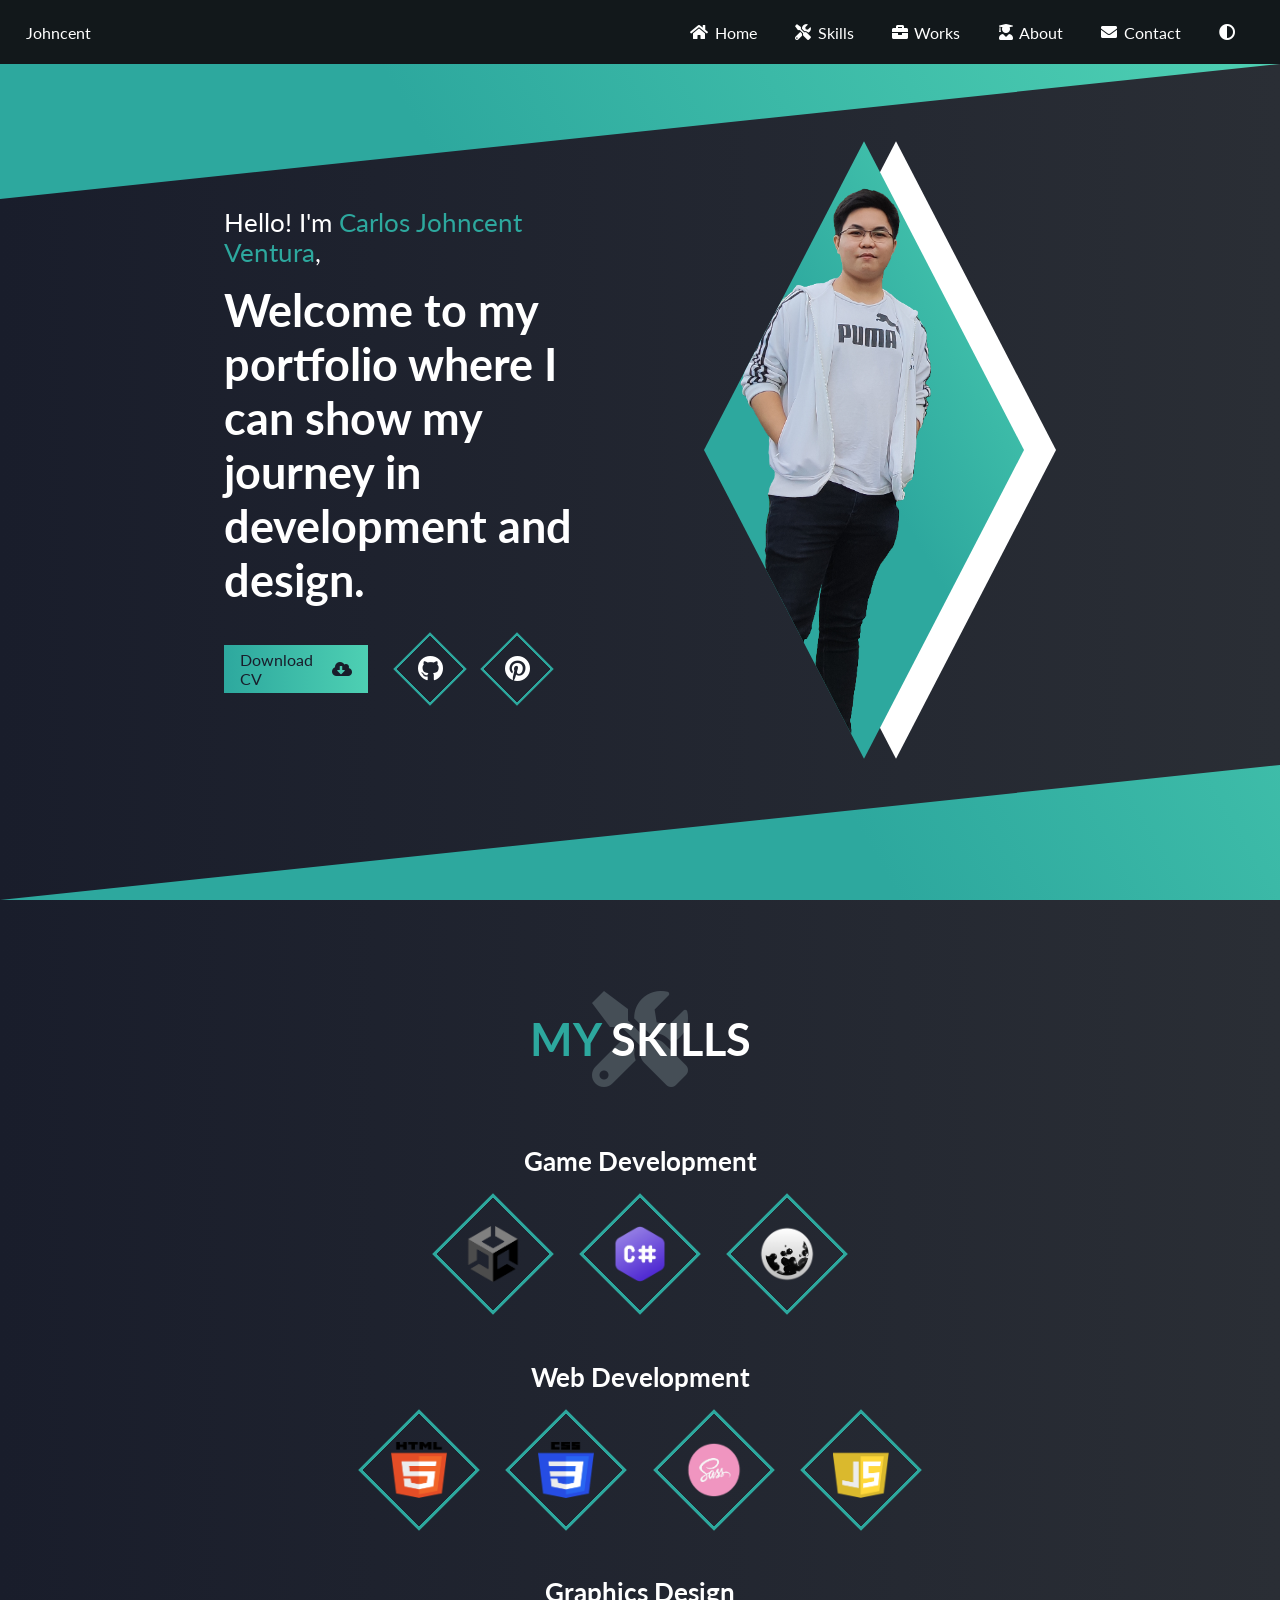
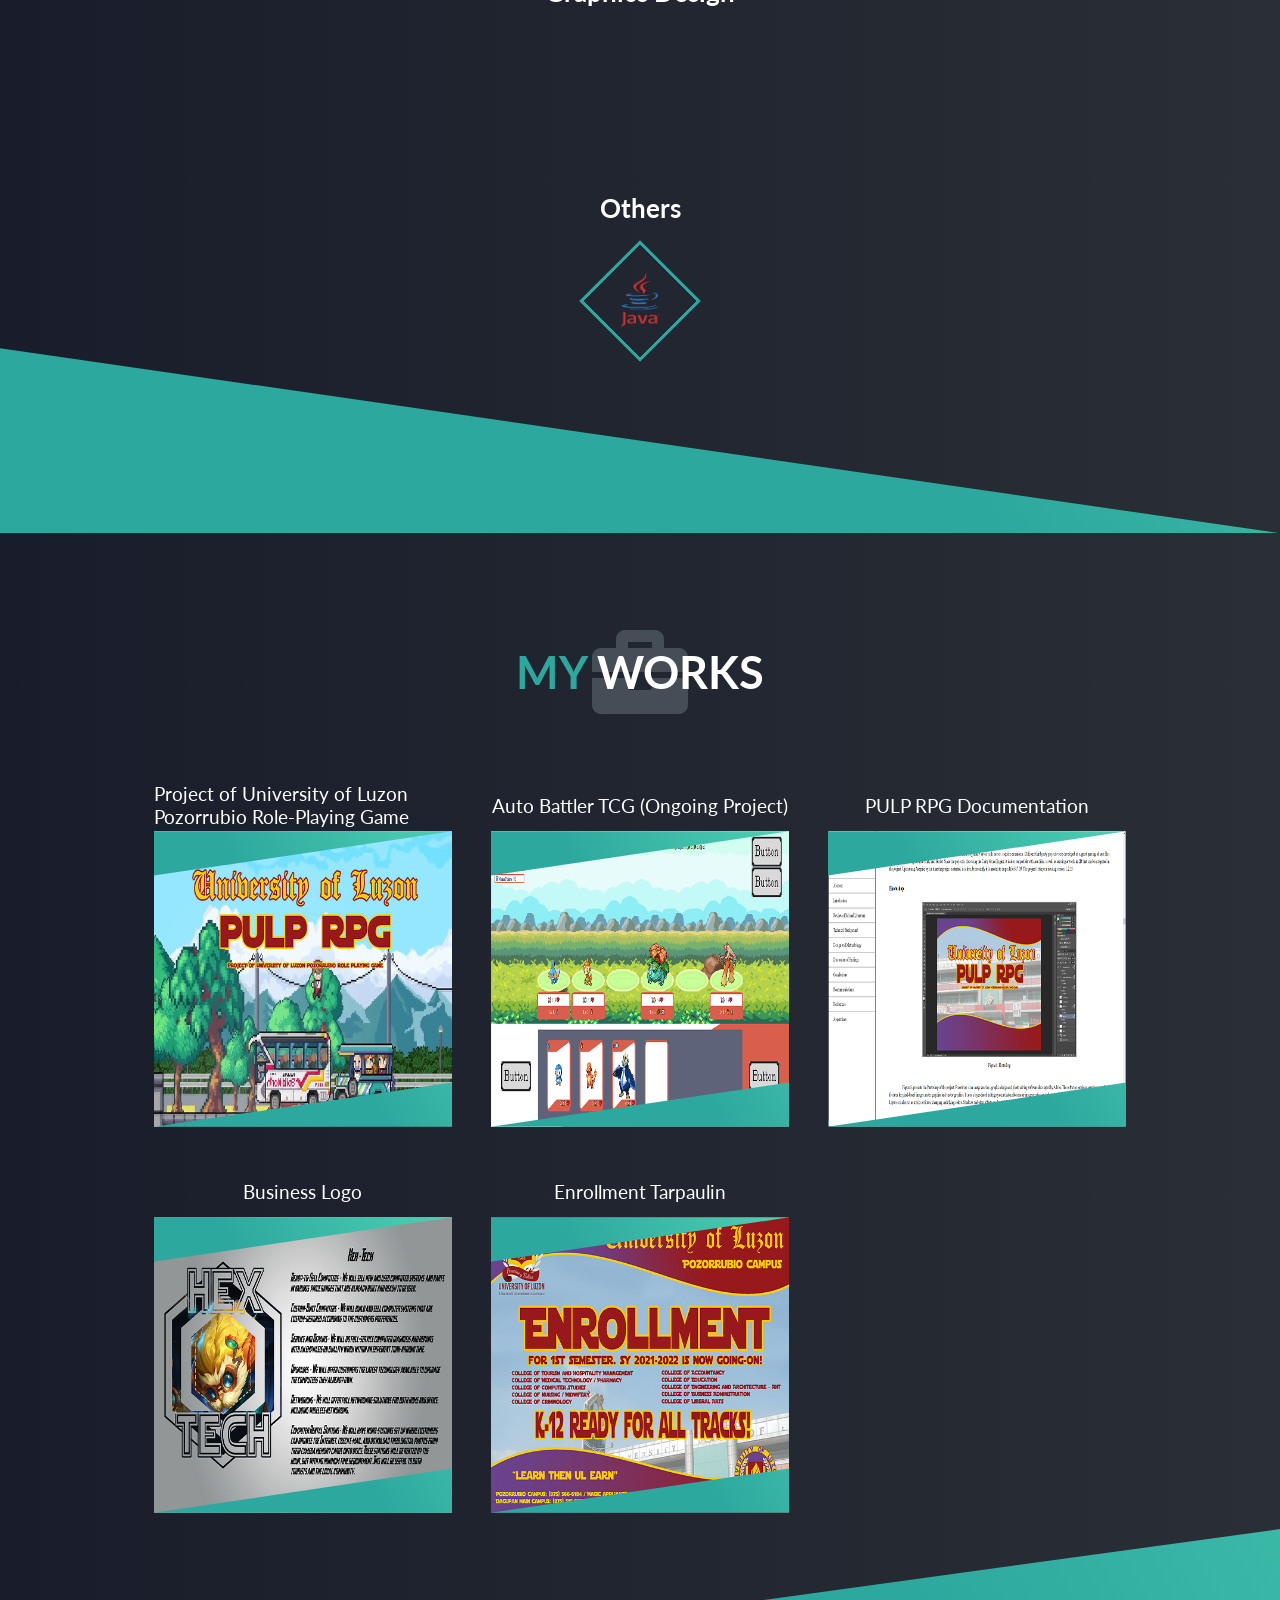
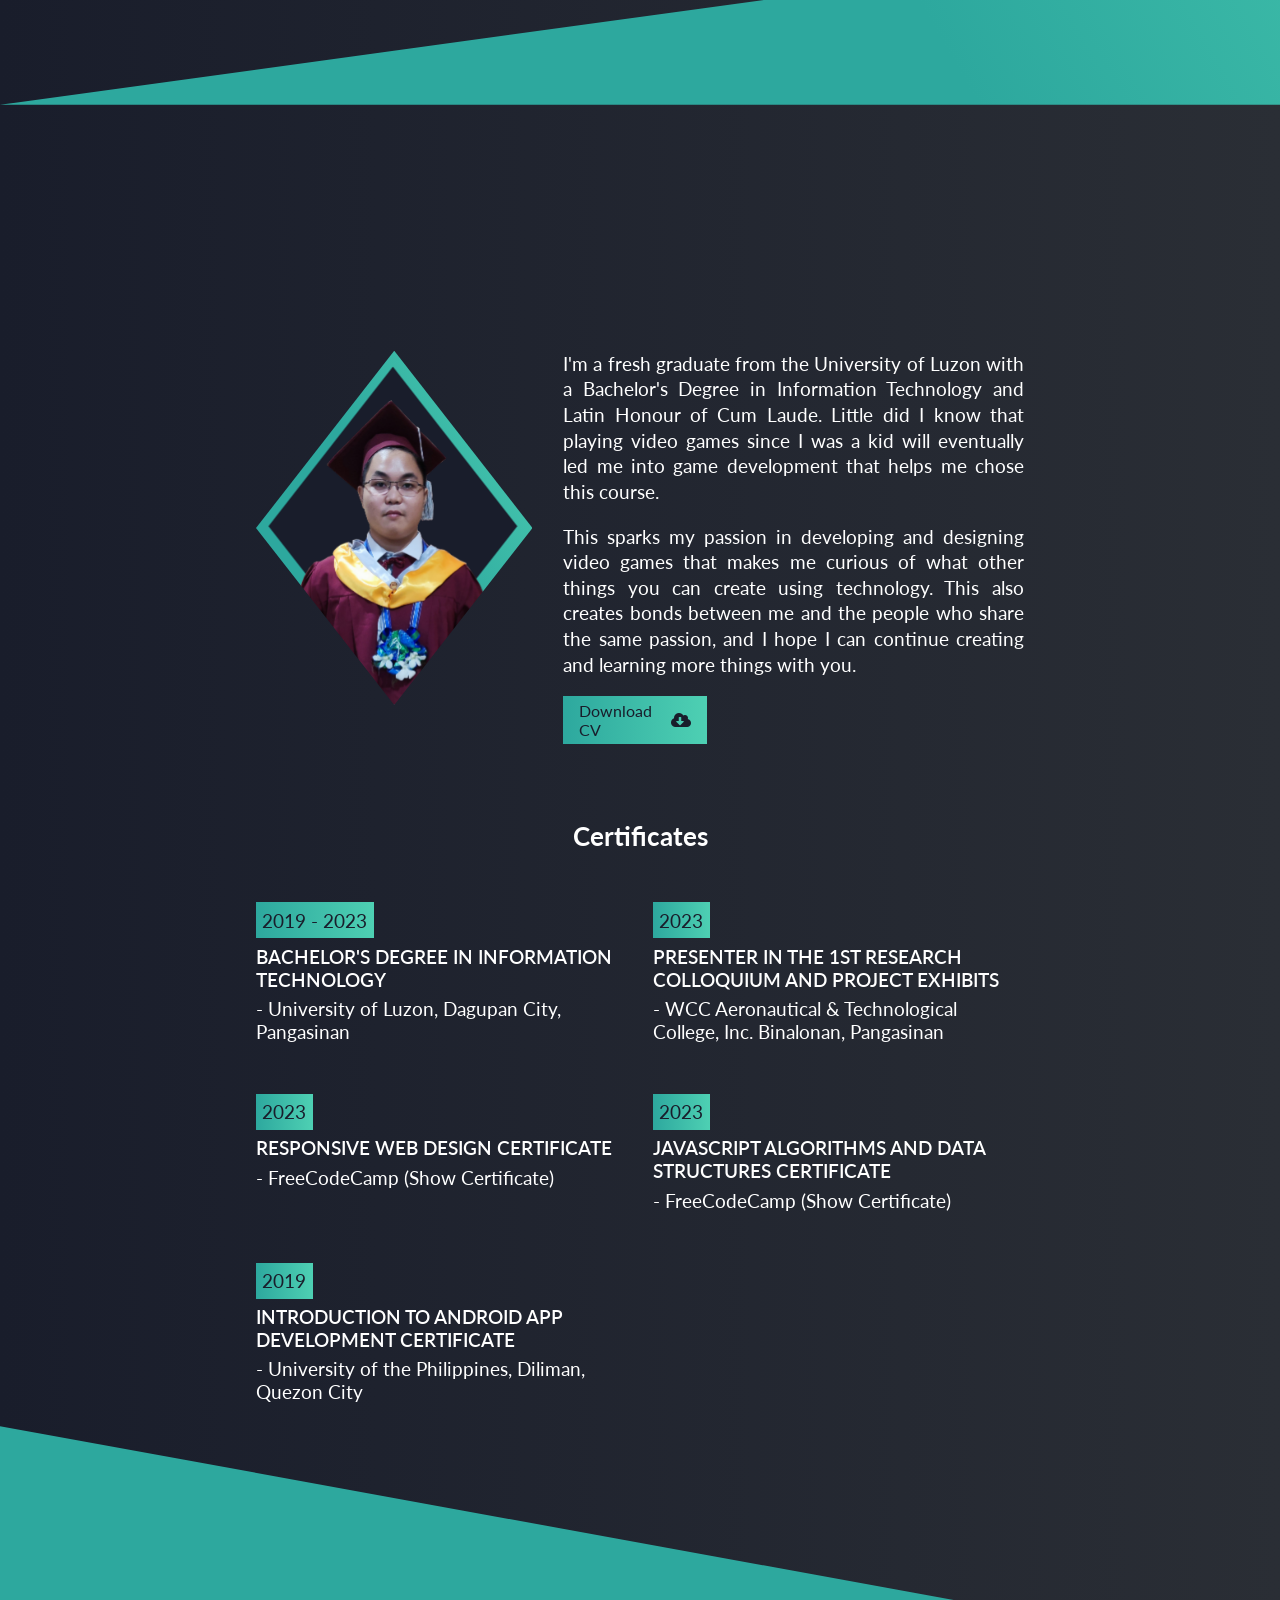
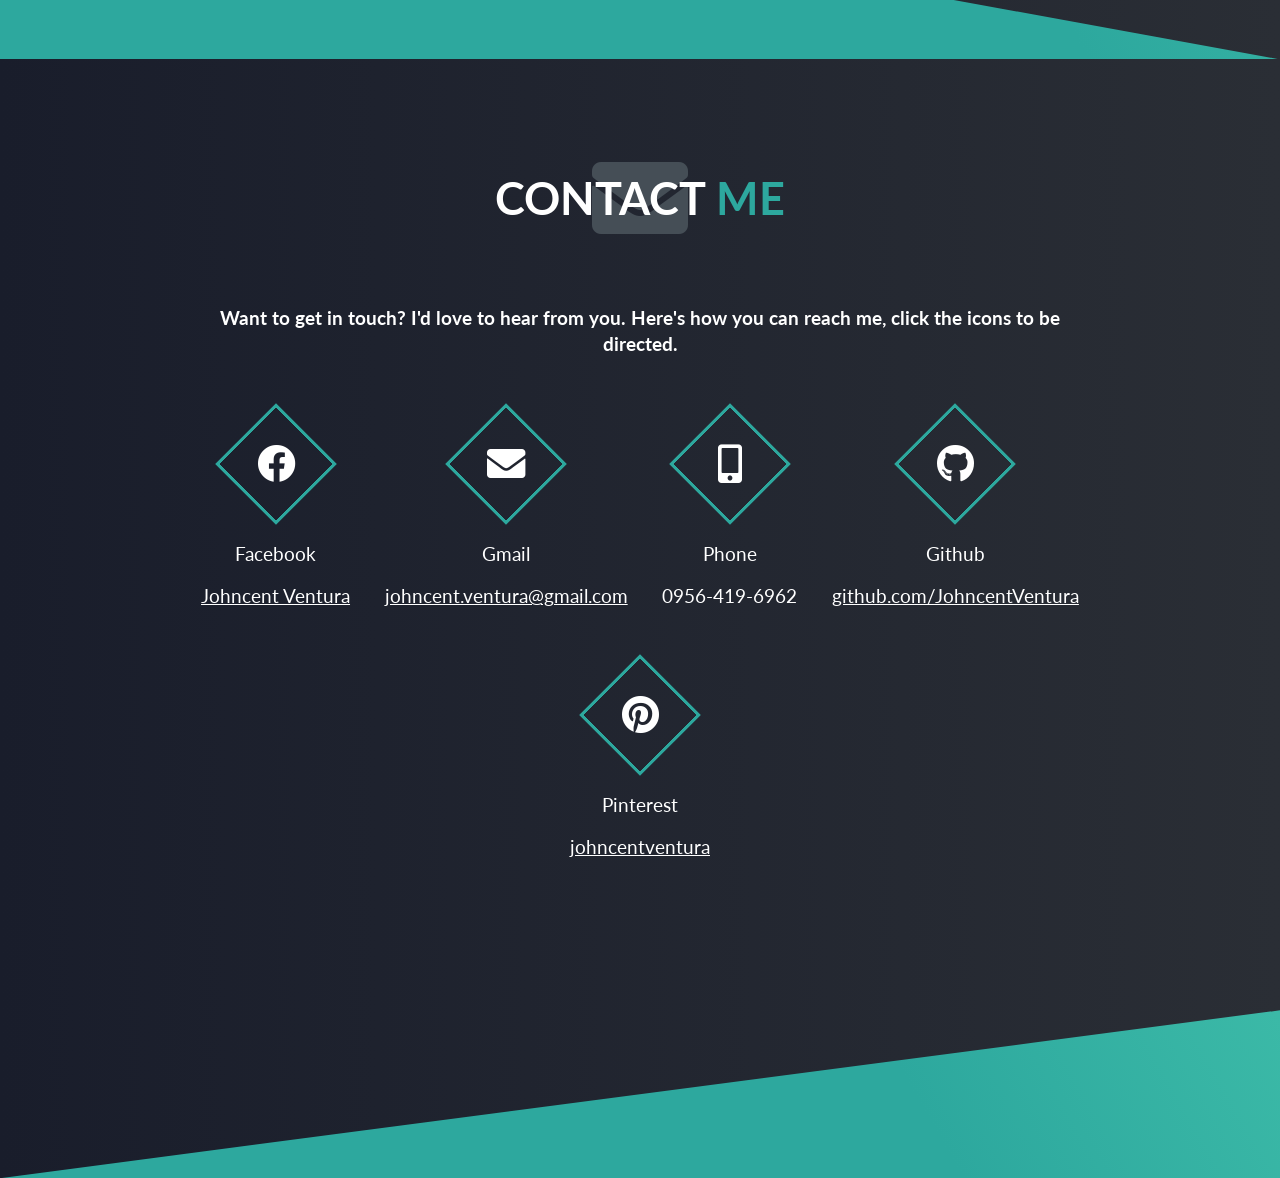
==== index.html @ 80f1daec "Add files via upload" ====
<!DOCTYPE html>
<html lang="en">

<head>
    <meta charset="UTF-8">
    <meta name="viewport" content="width=device-width, initial-scale=1.0">
    <title>Carlos Johncent Ventura Portfolio Website</title>
    <link rel="stylesheet" href="styles.css">
    <link rel="preconnect" href="https://fonts.googleapis.com">
    <link rel="preconnect" href="https://fonts.gstatic.com" crossorigin>
    <link href="https://fonts.googleapis.com/css2?family=Lato&family=Roboto&display=swap" rel="stylesheet">
    <link rel="stylesheet" href="https://cdnjs.cloudflare.com/ajax/libs/font-awesome/5.15.4/css/all.min.css"
        integrity="sha512-1ycn6IcaQQ40/MKBW2W4Rhis/DbILU74C1vSrLJxCq57o941Ym01SwNsOMqvEBFlcgUa6xLiPY/NS5R+E6ztJQ=="
        crossorigin="anonymous" referrerpolicy="no-referrer" />
</head>

<body>
    <nav>
        <div class="home-logo">
            <a href="#id-home">
                <div>Johncent</div>
            </a>
        </div>
        <ul>
            <li>
                <a href="#id-home">
                    <i class="fas fa-home"></i>
                    <div>Home</div>
                </a>
            </li>
            <li>
                <a href="#id-skills">
                    <i class="fas fa-tools"></i>
                    <div>Skills</div>
                </a>
            </li>
            <li>
                <a href="#id-works">
                    <i class="fas fa-briefcase"></i>
                    <div>Works</div>
                </a>
            </li>
            <li>
                <a href="#id-about">
                    <i class="fas fa-user-graduate"></i>
                    <div>About</div>
                </a>
            </li>
            <li>
                <a href="#id-contact">
                    <i class="fas fa-envelope"></i>
                    <div>Contact</div>
                </a>
            </li>
            <li>
                <a class="theme-button">
                    <i class="fas fa-adjust"></i>
                </a>
            </li>
        </ul>
    </nav>
    <main>
        <section id="id-home">
            <div class="grid-item-1">
                <p>Hello! I'm <span>Carlos Johncent Ventura</span>,</p>
                <h1>Welcome to my portfolio where I can show my journey in development and design.</h1>
                <div class="links-container">
                    <div class="link-cv">
                        <a href="/Documents/Carlos Johncent Ventura CV.docx" download="Carlos Johncent Ventura CV">
                            <div>Download CV</div>
                            <i class="fas fa-cloud-download-alt"></i>
                        </a>
                    </div>
                    <a href="https://github.com/JohncentVentura" target="_blank" class="link">
                        <i class="fab fa-github"></i>
                    </a>
                    <a href="https://www.pinterest.ph/johncentventura/_created/" target="_blank" class="link">
                        <i class="fab fa-pinterest"></i>
                    </a>
                </div>
            </div>
            <div class="grid-item-2">
                <div class="home-image home-image-1">
                    <img src="/Documents/hero.png" alt="">
                </div>
                <div class="home-image home-image-2"></div>
            </div>
            <div class="clip-path clip-path-1"></div>
            <div class="clip-path clip-path-2"></div>
        </section>
        <section id="id-skills">
            <div class="section-title reveal">
                <h1><span>My</span> Skills<i class="fas fa-tools"></i></h1>
            </div>

            <h2 class="reveal">Game Development</h2>
            <div class="skill-container reveal">
                <a href="https://unity.com/" target="_blank">
                    <img src="/Skill Images/Unity.png" alt="">
                    <div>Unity</div>
                </a>
                <a href="https://learn.microsoft.com/en-us/dotnet/csharp/" target="_blank">
                    <img src="/Skill Images/Csharp.png" alt="">
                    <div>C#</div>
                </a>
                <a href="https://www.inklestudios.com/ink/" target="_blank">
                    <img src="/Skill Images/Inky.png" alt="">
                    <div>Ink</div>
                </a>
            </div>

            <h2 class="reveal">Web Development</h2>
            <div class="skill-container reveal">
                <a href="https://www.w3schools.com/html/" target="_blank">
                    <img src="/Skill Images/HTML.png" alt="">
                    <div>HTML</div>
                </a>
                <a href="https://www.w3schools.com/css/" target="_blank">
                    <img src="/Skill Images/CSS.png" alt="">
                    <div>CSS</div>
                </a>
                <a href="https://sass-lang.com/" target="_blank">
                    <img src="/Skill Images/Sass.png" alt="">
                    <div>Sass</div>
                </a>
                <a href="https://www.w3schools.com/js/" target="_blank">
                    <img src="/Skill Images/Javascript.png" alt="">
                    <div>JavaScript</div>
                </a>
            </div>

            <h2 class="reveal">Graphics Design</h2>
            <div class="skill-container reveal">
                <a href="https://www.adobe.com/ph_en/products/photoshop.html" target="_blank">
                    <img src="/Skill Images/Adobe Photoshop.png" alt="">
                    <div>Adobe Photoshop</div>
                </a>
                <a href="https://www.aseprite.org/" target="_blank">
                    <img src="/Skill Images/Aseprite.png" alt="">
                    <div>Aseprite</div>
                </a>
            </div>

            <h2 class="reveal">Others</h2>
            <div class="skill-container last-skill-container reveal">
                <a href="https://www.java.com/en/" target="_blank">
                    <img src="/Skill Images/Java.png" alt="">
                    <div>Java</div>
                </a>
            </div>

            <div class="clip-path clip-path-1"></div>
        </section>
        <section id="id-works">
            <div class="section-title reveal">
                <h1><span>My</span> Works<i class="fas fa-briefcase"></i></h1>
            </div>
            <div class="grid-container">

                <div class="grid-item reveal">
                    <div class="grid-title">Project of University of Luzon Pozorrubio Role-Playing Game</div>
                    <img src="/Work Images/PULP RPG.jpg" alt="">
                    <div class="grid-description">
                        <div>Created using Unity, C#, & Inky</div>
                        <div class="links-container">
                            <a href="https://github.com/JohncentVentura/Project-of-University-of-Luzon-Pozorrubio-Role-Playing-Game"
                                target="_blank" class="link">
                                <i class="fab fa-github"></i>
                            </a>
                            <a href="https://drive.google.com/file/d/1UoWxtuWfohXF-6YLGBBe0MQ9s2_f3GDN/view?usp=sharing"
                                target="_blank" class="link">
                                <i class="fab fa-google-drive"></i>
                            </a>
                        </div>
                    </div>
                    <div class="grid-clip-paths">
                        <div class="clip-path clip-path-1"></div>
                        <div class="clip-path clip-path-2"></div>
                        <div class="clip-path clip-path-3"></div>
                    </div>
                </div>

                <div class="grid-item reveal">
                    <div class="grid-title">Auto Battler TCG (Ongoing Project)</div>
                    <img src="/Work Images/Auto Battler TCG.png" alt="">
                    <div class="grid-description">
                        <div>Created using HTML, CSS, & JavaScript</div>
                        <div class="links-container">
                            <a href="https://github.com/JohncentVentura/JavaScript-Auto-Battler-TCG" target="_blank"
                                class="link">
                                <i class="fab fa-github"></i>
                            </a>
                        </div>
                    </div>
                    <div class="grid-clip-paths">
                        <div class="clip-path clip-path-1"></div>
                        <div class="clip-path clip-path-2"></div>
                        <div class="clip-path clip-path-3"></div>
                    </div>
                </div>

                <div class="grid-item reveal">
                    <div class="grid-title">PULP RPG Documentation</div>
                    <img src="/Work Images/PULP RPG Documentation.png" alt="">
                    <div class="grid-description">
                        <div>Created using HTML, CSS, & JavaScript</div>
                        <div class="links-container">
                            <a href="https://github.com/JohncentVentura/PULP-RPG-Documentation" target="_blank"
                                class="link">
                                <i class="fab fa-github"></i>
                            </a>
                        </div>
                    </div>
                    <div class="grid-clip-paths">
                        <div class="clip-path clip-path-1"></div>
                        <div class="clip-path clip-path-2"></div>
                        <div class="clip-path clip-path-3"></div>
                    </div>
                </div>

                <div class="grid-item reveal">
                    <div class="grid-title">Business Logo</div>
                    <img src="/Work Images/Business Plan Logo.jpg" alt="">
                    <div class="grid-description">
                        <div>Created using Adobe Photoshop</div>
                        <div class="links-container">
                            <a href="https://www.pinterest.ph/pin/907193918673767601/" target="_blank" class="link">
                                <i class="fab fa-pinterest"></i>
                            </a>
                        </div>
                    </div>
                    <div class="grid-clip-paths">
                        <div class="clip-path clip-path-1"></div>
                        <div class="clip-path clip-path-2"></div>
                        <div class="clip-path clip-path-3"></div>
                    </div>
                </div>

                <div class="grid-item reveal">
                    <div class="grid-title">Enrollment Tarpaulin</div>
                    <img src="/Work Images/UL Tarpaulin.jpg" alt="">
                    <div class="grid-description">
                        <div>Created using Adobe Photoshop</div>
                        <div class="links-container">
                            <a href="https://www.pinterest.ph/pin/907193918673767629/" target="_blank" class="link">
                                <i class="fab fa-pinterest"></i>
                            </a>
                        </div>
                    </div>
                    <div class="grid-clip-paths">
                        <div class="clip-path clip-path-1"></div>
                        <div class="clip-path clip-path-2"></div>
                        <div class="clip-path clip-path-3"></div>
                    </div>
                </div>

                

            </div>
            <div class="clip-path clip-path-4"></div>
        </section>
        <section id="id-about">
            <div class="section-title reveal">
                <h1>About <span>Me</span><i class="fas fa-user-graduate"></i></h1>
            </div>
            <div class="personal-container reveal">
                <div class="personal-image">
                    <img src="/Documents/profile.png" alt="">
                    <div class="personal-image-bg"></div>
                </div>
                <div class="personal-info">
                    <div class="personal-paragraph">
                        <p>
                            I'm a fresh graduate from the University of Luzon with a Bachelor's Degree in Information
                            Technology and Latin Honour of Cum Laude. Little did I know that playing video games
                            since I was a kid will eventually led me into game development that helps me chose this
                            course.
                        </p>
                        <p>
                            This sparks my passion in developing and designing video games that makes me curious of what
                            other
                            things you can create using technology. This also creates bonds between me and
                            the people who share the same passion, and I hope I can continue creating and learning more
                            things with you.
                        </p>
                    </div>
                    <div class="link-cv">
                        <a href="/Carlos Johncent Ventura CV.docx" download="Carlos Johncent Ventura CV">
                            <div>Download CV</div>
                            <i class="fas fa-cloud-download-alt"></i>
                        </a>
                    </div>
                </div>

            </div>
            <h2 class="reveal">Certificates</h2>
            <div class="timeline-container reveal">
                <ul>
                    <li class="timeline-when">2019 - 2023</li>
                    <li class="timeline-what">Bachelor's Degree in Information Technology</li>
                    <li class="timeline-where">- University of Luzon, Dagupan City, Pangasinan</li>
                </ul>
                <ul>
                    <li class="timeline-when">2023</li>
                    <li class="timeline-what">Presenter in the 1st Research Colloquium and Project Exhibits</li>
                    <li class="timeline-where">- WCC Aeronautical & Technological College, Inc. Binalonan, Pangasinan
                    </li>
                </ul>
                <ul>
                    <li class="timeline-when">2023</li>
                    <li class="timeline-what">Responsive Web Design Certificate</li>
                    <li class="timeline-where">- FreeCodeCamp
                        <a href="https://www.freecodecamp.org/certification/Johncent-Developer/responsive-web-design"
                            target="_blank">
                            (Show Certificate)
                        </a>
                    </li>
                </ul>
                <ul>
                    <li class="timeline-when">2023</li>
                    <li class="timeline-what">JavaScript Algorithms and Data Structures Certificate</li>
                    <li class="timeline-where">- FreeCodeCamp
                        <a href="https://www.freecodecamp.org/certification/Johncent-Developer/javascript-algorithms-and-data-structures"
                            target="_blank">
                            (Show Certificate)
                        </a>
                    </li>
                </ul>
                <ul>
                    <li class="timeline-when">2019</li>
                    <li class="timeline-what">Introduction to Android App Development Certificate</li>
                    <li class="timeline-where">- University of the Philippines, Diliman, Quezon City</li>
                </ul>
            </div>
            <div class="clip-path clip-path-1"></div>
        </section>
        <section id="id-contact">
            <div class="section-title reveal">
                <h1>Contact <span>Me</span><i class="fas fa-envelope"></i></h1>
            </div>
            <h2 class="reveal">Want to get in touch? I'd love to hear from you. Here's how you can reach me, click the
                icons to be
                directed.</h2>
            <ul>
                <li class="reveal">
                    <a href="https://www.facebook.com/johncent.ventura.7" target="_blank" class="link">
                        <i class="fab fa-facebook"></i>
                    </a>
                    <div class="contact-title">Facebook</div>
                    <a href="https://www.facebook.com/johncent.ventura.7" target="_blank" class="contact-link">
                        Johncent Ventura
                    </a>
                </li>
                <li class="reveal">
                    <a href="mailto:johncent.ventura@gmail.com" target="_blank" class="link">
                        <i class="fas fa-envelope"></i>
                    </a>
                    <div class="contact-title">Gmail</div>
                    <a href="mailto:johncent.ventura@gmail.com" target="_blank" class="contact-link">
                        johncent.ventura@gmail.com
                    </a>
                </li>
                <li class="reveal">
                    <a href="tel:0956-419-6962" target="_blank" class="link">
                        <i class="fas fa-mobile-alt"></i>
                    </a>
                    <div class="contact-title">Phone</div>
                    <span>0956-419-6962</span>
                </li>
                <li class="reveal">
                    <a href="https://github.com/JohncentVentura" target="_blank" class="link">
                        <i class="fab fa-github"></i>
                    </a>
                    <div class="contact-title">Github</div>
                    <a href="https://github.com/JohncentVentura" target="_blank" class="contact-link">
                        github.com/JohncentVentura
                    </a>
                </li>
                <li class="reveal">
                    <a href="https://www.pinterest.ph/johncentventura/_created/" target="_blank" class="link">
                        <i class="fab fa-pinterest"></i>
                    </a>
                    <div class="contact-title">Pinterest</div>
                    <a href="https://www.pinterest.ph/johncentventura/_created/" target="_blank" class="contact-link">
                        johncentventura
                    </a>
                </li>
            </ul>
            <div class="clip-path clip-path-1"></div>
        </section>
    </main>

    <script src="script.js"></script>
</body>

</html>
---- styles.css ----
:root {
  --title-rem: 2.8rem;
  --title-icon-rem: 6rem;
  --small-rhombus-rem: 3rem;
  --large-rhombus-rem: 5rem;
  --nav-rem: 1rem;
  --xsmall-rem: 0.4rem;
  --small-rem: 1rem;
  --medium-rem: 1.2rem;
  --large-rem: 1.6rem;
  --xlarge-rem: 2.4rem;
  --xxlarge-rem: 4.2rem;
  --nav-height: 4rem;
  --nav-background-color: #12181b;
  --nav-foreground-color: #FFFFFF;
  --nav-grey-color: #454e56;
  --primary-color: #2da89e;
  --primary-color-2: #4ed0b3;
  --foreground-color: #FFFFFF;
  --background-color: #191d2b;
  --background-color-2: #2a2e35;
  --grey-color: #454e56;
  --default-transition: all .4s ease-in-out;
}

.light-theme {
  --primary-color: #2b93c2;
  --primary-color-2: #35bfe5;
  --foreground-color: #191d2b;
  --background-color: #dbe1e8;
  --background-color-2: #d9d9d9;
  --grey-color: #b2becd;
}

* {
  margin: 0;
  padding: 0;
  box-sizing: border-box;
  scroll-behavior: smooth;
  list-style: none;
}

body {
  position: relative;
  font-family: "Lato", sans-serif;
  font-size: var(--small-rem);
  background-color: var(--background-color);
  color: var(--foreground-color);
  transition: var(--default-transition);
  overflow-x: hidden;
}

nav {
  position: fixed;
  z-index: 10;
  padding: 0 var(--large-rem);
  width: 100%;
  height: var(--nav-height);
  display: flex;
  justify-content: space-between;
  align-items: center;
  background: var(--nav-background-color);
  color: var(--nav-foreground-color);
}
nav .home-logo {
  height: 100%;
}
nav .home-logo a {
  height: inherit;
  font-size: var(--nav-rem);
  display: flex;
  justify-content: center;
  align-items: center;
  color: var(--nav-foreground-color);
  text-decoration: none;
  transition: var(--default-transition);
}
nav .home-logo a:hover {
  color: var(--primary-color);
  transition: var(--default-transition);
}
nav ul {
  height: inherit;
  display: flex;
  justify-content: space-evenly;
  align-items: center;
}
nav ul li {
  height: inherit;
}
nav ul li a {
  padding: var(--medium-rem);
  height: inherit;
  font-size: var(--nav-rem);
  display: flex;
  justify-content: space-between;
  align-items: center;
  color: var(--nav-foreground-color);
  text-decoration: none;
  transition: var(--default-transition);
}
nav ul li a div:last-child {
  margin: 0 0 0 var(--xsmall-rem);
}
nav ul li a:hover {
  background-color: var(--primary-color);
  color: var(--nav-background-color);
  cursor: pointer;
}

.active-nav-section {
  background-color: var(--nav-grey-color);
  color: var(--primary-color);
}

main section {
  z-index: 1;
  background: linear-gradient(90deg, var(--background-color) 0%, var(--background-color-2) 100%);
}

#id-home {
  position: relative;
  padding: var(--nav-height) 0 0 0;
  width: 100%;
  display: grid;
  grid-template-columns: repeat(2, 1fr);
  grid-template-rows: 1fr;
}
#id-home .grid-item-1 {
  padding: 0 5% var(--nav-height) 35%;
  display: flex;
  flex-flow: column wrap;
  justify-content: center;
  align-items: flex-start;
}
#id-home .grid-item-1 p {
  font-size: var(--large-rem);
}
#id-home .grid-item-1 h1 {
  margin: var(--small-rem) 0 var(--xlarge-rem) 0;
  font-size: var(--title-rem);
}
#id-home .grid-item-1 span {
  color: var(--primary-color);
}
#id-home .grid-item-1 .links-container {
  width: 100%;
  display: flex;
  flex-flow: row nowrap;
  justify-content: flex-start;
  align-items: center;
}
#id-home .grid-item-1 .links-container .link {
  margin: 0 0 0 var(--xlarge-rem);
}
#id-home .grid-item-2 {
  padding: 0 0 var(--nav-height) 0;
  display: flex;
  flex-flow: row nowrap;
  justify-content: flex-start;
  align-items: center;
  transition: var(--default-transition);
}
#id-home .grid-item-2 .home-image {
  width: 100%;
  height: 80%;
  -webkit-clip-path: polygon(50% 0%, 100% 50%, 50% 100%, 0% 50%);
          clip-path: polygon(50% 0%, 100% 50%, 50% 100%, 0% 50%);
}
#id-home .grid-item-2 .home-image-1 {
  z-index: 2;
  transform: translateX(20%);
  background: linear-gradient(60deg, var(--primary-color) 50%, var(--primary-color-2) 100%);
  transition: var(--default-transition);
}
#id-home .grid-item-2 .home-image-1 img {
  width: 100%;
  height: 100%;
  -o-object-fit: cover;
     object-fit: cover;
}
#id-home .grid-item-2 .home-image-2 {
  z-index: 1;
  transform: translateX(-70%);
  background-color: var(--foreground-color);
  transition: var(--default-transition);
}
#id-home .clip-path-1 {
  margin: var(--nav-height) 0 0 0;
  -webkit-clip-path: polygon(100% 0, 0 0, 0 15%);
          clip-path: polygon(100% 0, 0 0, 0 15%);
}
#id-home .clip-path-2 {
  -webkit-clip-path: polygon(100% 85%, 0% 100%, 100% 100%);
          clip-path: polygon(100% 85%, 0% 100%, 100% 100%);
}

#id-skills {
  position: relative;
  padding: var(--nav-height) 20% 15%;
  width: 100%;
}
#id-skills h2 {
  margin: var(--xxlarge-rem) 0 0 0;
  font-size: var(--large-rem);
  text-align: center;
}
#id-skills .skill-container {
  padding: var(--xlarge-rem) 0 0 0;
  display: flex;
  flex-flow: row wrap;
  justify-content: center;
  align-items: center;
  -moz-column-gap: var(--xxlarge-rem);
       column-gap: var(--xxlarge-rem);
  row-gap: var(--xxlarge-rem);
}
#id-skills .skill-container a {
  position: relative;
  transform: rotate(45deg);
  box-shadow: 0px 0px 0px 3px var(--primary-color);
  width: var(--large-rhombus-rem);
  height: var(--large-rhombus-rem);
  display: flex;
  flex-direction: column;
  justify-content: center;
  align-items: center;
  transition: var(--default-transition);
}
#id-skills .skill-container a img,
#id-skills .skill-container a div {
  position: absolute;
  transform: rotate(-45deg);
  width: 70%;
  height: 70%;
}
#id-skills .skill-container a img {
  -o-object-fit: cover;
     object-fit: cover;
  visibility: visible;
}
#id-skills .skill-container a div {
  font-size: var(--small-rem);
  display: flex;
  flex-direction: column;
  justify-content: center;
  align-items: center;
  color: var(--foreground-color);
  visibility: hidden;
}
#id-skills .skill-container a:hover {
  transform: rotate(225deg);
  background-color: var(--primary-color);
  transition: var(--default-transition);
}
#id-skills .skill-container a:hover img {
  visibility: hidden;
}
#id-skills .skill-container a:hover div {
  transform: rotate(-225deg);
  visibility: visible;
}
#id-skills .clip-path-1 {
  -webkit-clip-path: polygon(0 85%, 0% 100%, 100% 100%);
          clip-path: polygon(0 85%, 0% 100%, 100% 100%);
}

#id-works {
  position: relative;
  padding: var(--nav-height) 12% 15%;
  width: 100%;
}
#id-works .grid-container {
  display: grid;
  grid-template-columns: repeat(3, 1fr);
  grid-template-rows: repeat(2, 1fr);
  gap: var(--xlarge-rem);
}
#id-works .grid-container .grid-item {
  position: relative;
}
#id-works .grid-container .grid-item .grid-title {
  width: 100%;
  height: 15%;
  font-size: var(--medium-rem);
  display: flex;
  justify-content: center;
  align-items: center;
}
#id-works .grid-container .grid-item img {
  width: 100%;
  height: 85%;
  -o-object-fit: fill;
     object-fit: fill;
}
#id-works .grid-container .grid-item .grid-description {
  visibility: hidden;
  position: absolute;
  z-index: 2;
  bottom: 0;
  left: 0;
  padding: 0 10%;
  width: 100%;
  height: 85%;
  font-size: var(--medium-rem);
  display: flex;
  flex-flow: column nowrap;
  justify-content: center;
  align-items: center;
  transition: all 0s ease-in-out;
}
#id-works .grid-container .grid-item .grid-description div:first-child {
  font-size: var(--medium-rem);
  color: var(--background-color);
}
#id-works .grid-container .grid-item .grid-description .links-container {
  margin: var(--large-rem) 0 0 0;
  width: 100%;
  display: flex;
  flex-flow: row wrap;
  justify-content: space-evenly;
  align-items: center;
}
#id-works .grid-container .grid-item .grid-description .links-container .link {
  box-shadow: none;
  background-color: var(--background-color);
  color: var(--foreground-color);
  transition: all 0s ease-in-out;
}
#id-works .grid-container .grid-item .grid-description .links-container .link:hover {
  background-color: var(--primary-color);
}
#id-works .grid-container .grid-item .grid-description .links-container .link:hover i {
  color: var(--foreground-color);
}
#id-works .grid-container .grid-item .grid-clip-paths {
  position: absolute;
  bottom: 0;
  width: 100%;
  height: 85%;
}
#id-works .grid-container .grid-item .grid-clip-paths .clip-path-1 {
  z-index: 1;
  -webkit-clip-path: polygon(0 0, 100% 0, 100% 0, 0 15%);
          clip-path: polygon(0 0, 100% 0, 100% 0, 0 15%);
}
#id-works .grid-container .grid-item .grid-clip-paths .clip-path-2 {
  z-index: 1;
  -webkit-clip-path: polygon(0 100%, 100% 85%, 100% 100%, 0% 100%);
          clip-path: polygon(0 100%, 100% 85%, 100% 100%, 0% 100%);
}
#id-works .grid-container .grid-item .grid-clip-paths .clip-path-3 {
  z-index: 0;
  -webkit-clip-path: polygon(0 0, 0 0, 0 100%, 0% 100%);
          clip-path: polygon(0 0, 0 0, 0 100%, 0% 100%);
  background: linear-gradient(60deg, var(--foreground-color) 50%, var(--foreground-color) 100%);
}
#id-works .grid-container .grid-item:hover .grid-description {
  visibility: visible;
  transition: all 12s ease-in-out;
}
#id-works .grid-container .grid-item:hover .grid-description .links-container .link {
  transition: var(--default-transition);
}
#id-works .grid-container .grid-item:hover .grid-clip-paths .clip-path-1 {
  -webkit-clip-path: polygon(0 0, 100% 0, 100% 15%, 0 15%);
          clip-path: polygon(0 0, 100% 0, 100% 15%, 0 15%);
}
#id-works .grid-container .grid-item:hover .grid-clip-paths .clip-path-2 {
  -webkit-clip-path: polygon(0 85%, 100% 85%, 100% 100%, 0 100%);
          clip-path: polygon(0 85%, 100% 85%, 100% 100%, 0 100%);
}
#id-works .grid-container .grid-item:hover .grid-clip-paths .clip-path-3 {
  -webkit-clip-path: polygon(0 0, 100% 0, 100% 100%, 0% 100%);
          clip-path: polygon(0 0, 100% 0, 100% 100%, 0% 100%);
}
#id-works .clip-path-4 {
  -webkit-clip-path: polygon(100% 85%, 0% 100%, 100% 100%);
          clip-path: polygon(100% 85%, 0% 100%, 100% 100%);
}

#id-about {
  position: relative;
  padding: var(--nav-height) 20% 20%;
  width: 100%;
}
#id-about .personal-container {
  display: grid;
  grid-template-columns: 0.8fr 1.2fr;
  grid-template-rows: 1fr;
}
#id-about .personal-container .personal-image {
  transform: translate3d(0, 0, 0);
  width: 90%;
  height: 90%;
  -webkit-clip-path: polygon(50% 0%, 100% 50%, 50% 100%, 0% 50%);
          clip-path: polygon(50% 0%, 100% 50%, 50% 100%, 0% 50%);
  background: linear-gradient(60deg, var(--primary-color) 50%, var(--primary-color-2) 100%);
  transition: var(--default-transition);
}
#id-about .personal-container .personal-image img {
  width: 100%;
  height: 100%;
  -o-object-fit: cover;
     object-fit: cover;
}
#id-about .personal-container .personal-image .personal-image-bg {
  position: absolute;
  top: 0;
  left: 0;
  z-index: -1;
  transform: translate3d(5%, 5%, 0);
  width: 90%;
  height: 90%;
  -webkit-clip-path: polygon(50% 0%, 100% 50%, 50% 100%, 0% 50%);
          clip-path: polygon(50% 0%, 100% 50%, 50% 100%, 0% 50%);
  background: linear-gradient(90deg, var(--background-color) 0%, var(--background-color) 100%);
  transition: var(--default-transition);
}
#id-about .personal-container .personal-info {
  display: flex;
  flex-flow: column wrap;
  justify-content: space-evenly;
  align-items: flex-start;
}
#id-about .personal-container .personal-info .personal-paragraph p {
  margin: 0 0 var(--medium-rem) 0;
  font-size: var(--medium-rem);
  line-height: var(--large-rem);
  text-align: justify;
}
#id-about h2 {
  margin: 10% 0 var(--large-rem) 0;
  font-size: var(--large-rem);
  text-align: center;
}
#id-about .timeline-container {
  display: grid;
  grid-template-columns: repeat(2, 1fr);
  grid-template-rows: 1fr;
  gap: var(--large-rem);
}
#id-about .timeline-container span {
  color: var(--primary-color);
  transition: var(--default-transition);
}
#id-about .timeline-container ul {
  margin: var(--large-rem) 0 0 0;
  display: flex;
  flex-flow: column wrap;
  justify-content: flex-start;
  align-items: flex-start;
}
#id-about .timeline-container ul .timeline-when {
  padding: var(--xsmall-rem);
  font-size: var(--medium-rem);
  text-transform: uppercase;
  display: block;
  background: linear-gradient(90deg, var(--primary-color) 0%, var(--primary-color-2) 100%);
  color: var(--background-color);
  transition: var(--default-transition);
}
#id-about .timeline-container ul .timeline-what {
  margin-top: var(--xsmall-rem);
  font-size: var(--medium-rem);
  font-weight: 600;
  text-transform: uppercase;
}
#id-about .timeline-container ul .timeline-where {
  margin-top: var(--xsmall-rem);
  font-size: var(--medium-rem);
  font-weight: 400;
}
#id-about .timeline-container ul .timeline-where a {
  color: var(--foreground-color);
  text-decoration: none;
  transition: var(--default-transition);
}
#id-about .timeline-container ul .timeline-where a:hover {
  color: var(--primary-color);
  text-decoration: underline;
  transition: var(--default-transition);
}
#id-about .clip-path-1 {
  -webkit-clip-path: polygon(0 85%, 0% 100%, 100% 100%);
          clip-path: polygon(0 85%, 0% 100%, 100% 100%);
}

#id-contact {
  position: relative;
  padding: var(--nav-height) 15% 25%;
  width: 100%;
}
#id-contact h2 {
  font-size: var(--medium-rem);
  line-height: var(--large-rem);
  text-align: center;
}
#id-contact ul {
  margin: var(--xxlarge-rem) 0 0 0;
  width: 100%;
  display: flex;
  flex-flow: row wrap;
  justify-content: space-evenly;
  -moz-column-gap: var(--large-rem);
       column-gap: var(--large-rem);
  row-gap: var(--xxlarge-rem);
}
#id-contact ul li {
  display: flex;
  flex-flow: column nowrap;
  justify-content: center;
  align-items: center;
}
#id-contact ul li .link {
  box-shadow: 0px 0px 0px 3px var(--primary-color);
  width: var(--large-rhombus-rem);
  height: var(--large-rhombus-rem);
}
#id-contact ul li .link i {
  font-size: var(--xlarge-rem);
}
#id-contact ul li .contact-title {
  margin: var(--xlarge-rem) 0 0 0;
  font-size: var(--medium-rem);
}
#id-contact ul li .contact-link,
#id-contact ul li span {
  margin: var(--medium-rem) 0 0 0;
  font-size: var(--medium-rem);
}
#id-contact ul li .contact-link {
  color: var(--foreground-color);
  text-decoration: underline;
  transition: var(--default-transition);
}
#id-contact ul li .contact-link:hover {
  color: var(--primary-color);
  text-decoration: underline;
  text-decoration-color: var(--primary-color);
  transition: var(--default-transition);
}
#id-contact .clip-path-1 {
  -webkit-clip-path: polygon(100% 85%, 0% 100%, 100% 100%);
          clip-path: polygon(100% 85%, 0% 100%, 100% 100%);
}

/*************************** CSS CLASSES ******************************/
.clip-path {
  position: absolute;
  top: 0;
  left: 0;
  width: 100%;
  height: 100%;
  background: linear-gradient(60deg, var(--primary-color) 50%, var(--primary-color-2) 100%);
  transition: var(--default-transition);
}

.link-cv {
  width: 9rem;
  height: 3rem;
  font-size: var(--small-rem);
  display: flex;
  justify-content: center;
  align-items: center;
  background: linear-gradient(90deg, var(--primary-color) 0%, var(--primary-color-2) 100%);
  transition: var(--default-transition);
  cursor: pointer;
}
.link-cv a {
  padding: var(--small-rem);
  height: inherit;
  display: flex;
  justify-content: center;
  align-items: center;
  color: var(--background-color);
  text-decoration: none;
  transition: var(--default-transition);
}
.link-cv a div:first-child {
  margin: 0 var(--xsmall-rem) 0 0;
}
.link-cv:hover {
  box-shadow: 0px 0px 4px 2px var(--foreground-color);
}
.link-cv:hover a {
  color: var(--foreground-color);
}

.link {
  transform: rotate(45deg);
  box-shadow: 0px 0px 0px 2px var(--primary-color);
  width: var(--small-rhombus-rem);
  height: var(--small-rhombus-rem);
  display: flex;
  justify-content: center;
  align-items: center;
  color: var(--foreground-color);
  text-decoration: none;
  transition: var(--default-transition);
  cursor: pointer;
}
.link i {
  transform: rotate(-45deg);
  width: inherit;
  height: inherit;
  font-size: var(--large-rem);
  display: flex;
  justify-content: center;
  align-items: center;
}
.link:hover {
  transform: rotate(225deg);
  background-color: var(--primary-color);
  transition: var(--default-transition);
}
.link:hover i {
  transform: rotate(-225deg);
  color: var(--background-color);
}

.section-title {
  margin: 3rem 0 5rem 0;
  text-align: center;
}
.section-title h1 {
  position: relative;
  z-index: 9;
  text-transform: uppercase;
  font-size: var(--title-rem);
}
.section-title h1 span {
  color: var(--primary-color);
}
.section-title h1 i {
  position: absolute;
  z-index: -1;
  top: 50%;
  left: 50%;
  transform: translate(-50%, -50%);
  color: var(--grey-color);
  font-size: var(--title-icon-rem);
}

.reveal {
  position: relative;
  transform: translateY(100px);
  opacity: 0;
  transition: all 1s ease;
}

.reveal-active {
  transform: translateY(0px);
  opacity: 1;
}

@media screen and (max-width: 1210px) {
  :root {
    --title-rem: 2.4rem;
    --large-rhombus-rem: 4.5rem;
    --medium-rem: 1.1rem;
    --large-rem: 1.5rem;
    --xlarge-rem: 2.3rem;
    --xxlarge-rem: 4.1rem;
  }
  #id-works .grid-container {
    grid-template-columns: repeat(2, 1fr);
    grid-template-rows: repeat(3, 1fr);
    gap: var(--xxlarge-rem);
  }
}
@media screen and (max-width: 1050px) {
  #id-about .personal-container {
    grid-template-columns: 1fr;
    grid-template-rows: 1fr 1fr;
    row-gap: var(--large-rem);
  }
  #id-about .personal-container .personal-image {
    margin: 0 0 0 25%;
    transform: translate3d(0, 0, 0);
    width: 50%;
    height: 100%;
  }
  #id-about .timeline-container {
    margin: 0 0 var(--xxlarge-rem) 0;
  }
}
@media screen and (max-width: 880px) {
  :root {
    --title-rem: 2.2rem;
    --title-icon-rem: 5.5rem;
    --small-rhombus-rem: 2.5rem;
    --large-rhombus-rem: 4rem;
    --nav-rem: 0.9rem;
    --xsmall-rem: 0.35rem;
    --small-rem: 0.8rem;
    --medium-rem: 1rem;
    --large-rem: 1.2rem;
    --xlarge-rem: 2rem;
    --xxlarge-rem: 3.8rem;
  }
}
@media screen and (max-width: 700px) {
  :root {
    --nav-rem: 1.2rem;
  }
  nav ul li a div {
    display: none;
  }
  #id-home {
    grid-template-columns: 1fr;
    grid-template-rows: repeat(2, 1fr);
  }
  #id-home .grid-item-1 {
    padding: var(--nav-height) 15% 0 15%;
  }
  #id-home .grid-item-2 .home-image {
    width: 100%;
    height: 90%;
    -webkit-clip-path: polygon(50% 0%, 100% 50%, 50% 100%, 0% 50%);
            clip-path: polygon(50% 0%, 100% 50%, 50% 100%, 0% 50%);
  }
  #id-home .grid-item-2 .home-image-1 {
    transform: translate3d(50%, 0, 0);
  }
  #id-home .grid-item-2 .home-image-2 {
    transform: translate3d(-40%, 0, 0);
  }
  #id-home .clip-path-1 {
    margin: var(--nav-height) 0 0 0;
    -webkit-clip-path: polygon(100% 0, 0 0, 0 10%);
            clip-path: polygon(100% 0, 0 0, 0 10%);
  }
  #id-home .clip-path-2 {
    -webkit-clip-path: polygon(100% 90%, 0% 100%, 100% 100%);
            clip-path: polygon(100% 90%, 0% 100%, 100% 100%);
  }
  #id-skills {
    padding: var(--nav-height) 20% 40%;
  }
  #id-works {
    padding: var(--nav-height) 15% 60%;
  }
  #id-works .grid-container {
    grid-template-columns: 1fr;
    grid-template-rows: repeat(4, 1fr);
    gap: var(--xlarge-rem);
  }
  #id-works .clip-path-4 {
    -webkit-clip-path: polygon(100% 90%, 0% 100%, 100% 100%);
            clip-path: polygon(100% 90%, 0% 100%, 100% 100%);
  }
  #id-about {
    padding: var(--nav-height) 20% 25%;
  }
  #id-about .personal-container {
    grid-template-columns: 1fr;
    grid-template-rows: 0.5fr 0.5fr;
    row-gap: var(--large-rem);
  }
  #id-about .personal-container .personal-image {
    margin: 0 0 0 5%;
    transform: translate3d(0, 0, 0);
    width: 90%;
    height: 90%;
  }
  #id-about .personal-container .personal-info {
    justify-content: space-between;
  }
  #id-about h2 {
    margin: 30% 0 var(--large-rem) 0;
  }
  #id-about .timeline-container {
    margin: 0 0 7rem 0;
    grid-template-columns: 1fr;
    grid-template-rows: repeat(4, 1fr);
    gap: var(--xsmall-rem);
  }
  #id-about .clip-path-1 {
    -webkit-clip-path: polygon(0 92%, 0% 100%, 100% 100%);
            clip-path: polygon(0 92%, 0% 100%, 100% 100%);
  }
  #id-contact {
    padding: var(--nav-height) 15% 50%;
  }
  #id-contact ul {
    -moz-column-gap: var(--xxlarge-rem);
         column-gap: var(--xxlarge-rem);
  }
  #id-contact .clip-path-1 {
    -webkit-clip-path: polygon(100% 92%, 0% 100%, 100% 100%);
            clip-path: polygon(100% 92%, 0% 100%, 100% 100%);
  }
}
@media screen and (max-width: 550px) {
  :root {
    --title-rem: 2rem;
    --title-icon-rem: 5.2rem;
    --small-rhombus-rem: 2.3rem;
    --large-rhombus-rem: 3.6rem;
    --nav-rem: 1rem;
    --xlarge-rem: 1.8rem;
    --xxlarge-rem: 3.6rem;
  }
  nav {
    justify-content: center;
  }
  nav .home-logo {
    display: none;
  }
  #id-home {
    padding: var(--nav-height) 0 0 0;
  }
  #id-home .grid-item-1 {
    padding: var(--nav-height) 15% 0 15%;
  }
  #id-home .grid-item-1 h1 {
    font-size: 1.5rem;
  }
  #id-home .clip-path-1 {
    margin: var(--nav-height) 0 0 0;
    -webkit-clip-path: polygon(100% 0, 0 0, 0 8%);
            clip-path: polygon(100% 0, 0 0, 0 8%);
  }
  #id-home .clip-path-2 {
    -webkit-clip-path: polygon(100% 92%, 0% 100%, 100% 100%);
            clip-path: polygon(100% 92%, 0% 100%, 100% 100%);
  }
  #id-skills .skill-container {
    padding: var(--xxlarge-rem) 0 0 0;
  }
  #id-skills .clip-path-1 {
    -webkit-clip-path: polygon(0 92%, 0% 100%, 100% 100%);
            clip-path: polygon(0 92%, 0% 100%, 100% 100%);
  }
  #id-works .clip-path-4 {
    -webkit-clip-path: polygon(100% 92%, 0% 100%, 100% 100%);
            clip-path: polygon(100% 92%, 0% 100%, 100% 100%);
  }
  .link-cv {
    width: 7rem;
    height: 2.5rem;
  }
}
@media screen and (max-width: 360px) {
  :root {
    --title-rem: 1.8rem;
    --title-icon-rem: 5rem;
    --small-rhombus-rem: 2rem;
    --large-rhombus-rem: 3.2rem;
    --small-rem: 0.75rem;
    --medium-rem: 0.9rem;
    --large-rem: 1.1rem;
    --xlarge-rem: 1.6rem;
    --xxlarge-rem: 3.4rem;
  }
}/*# sourceMappingURL=styles.css.map */
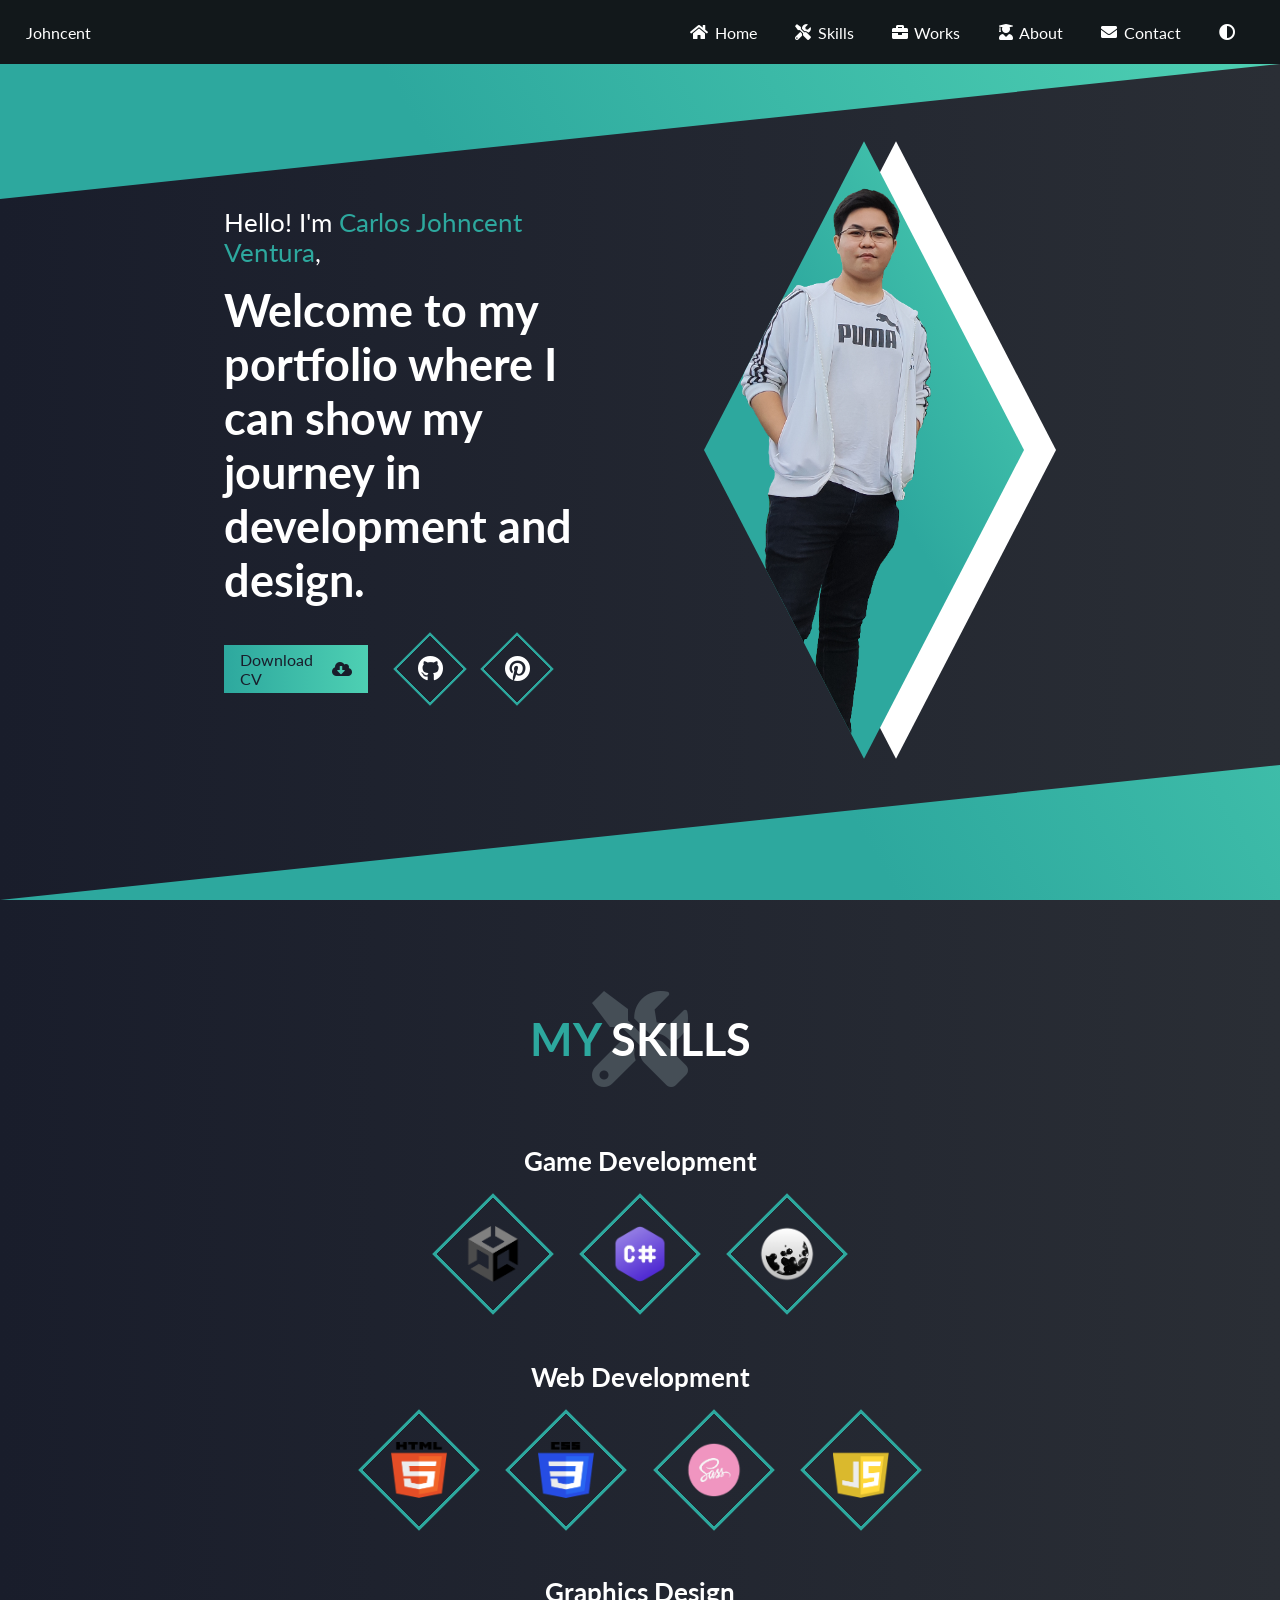
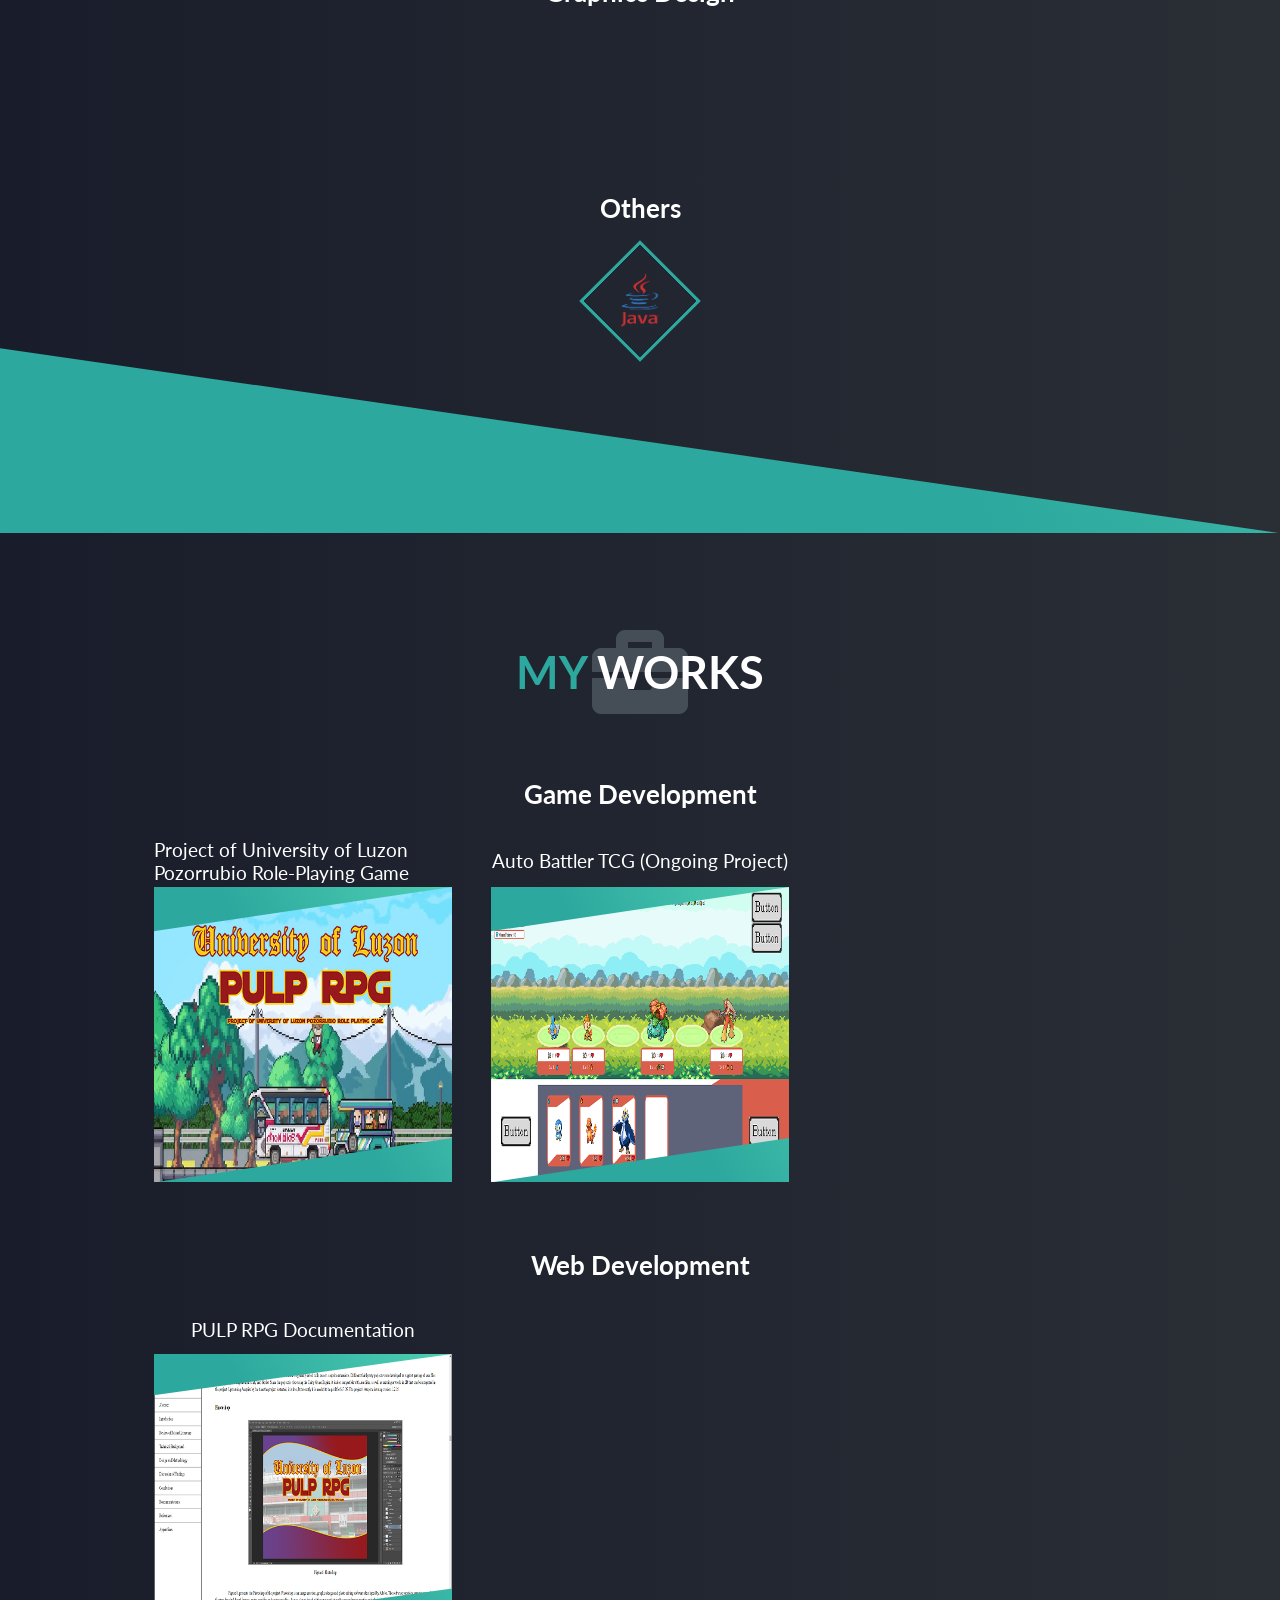
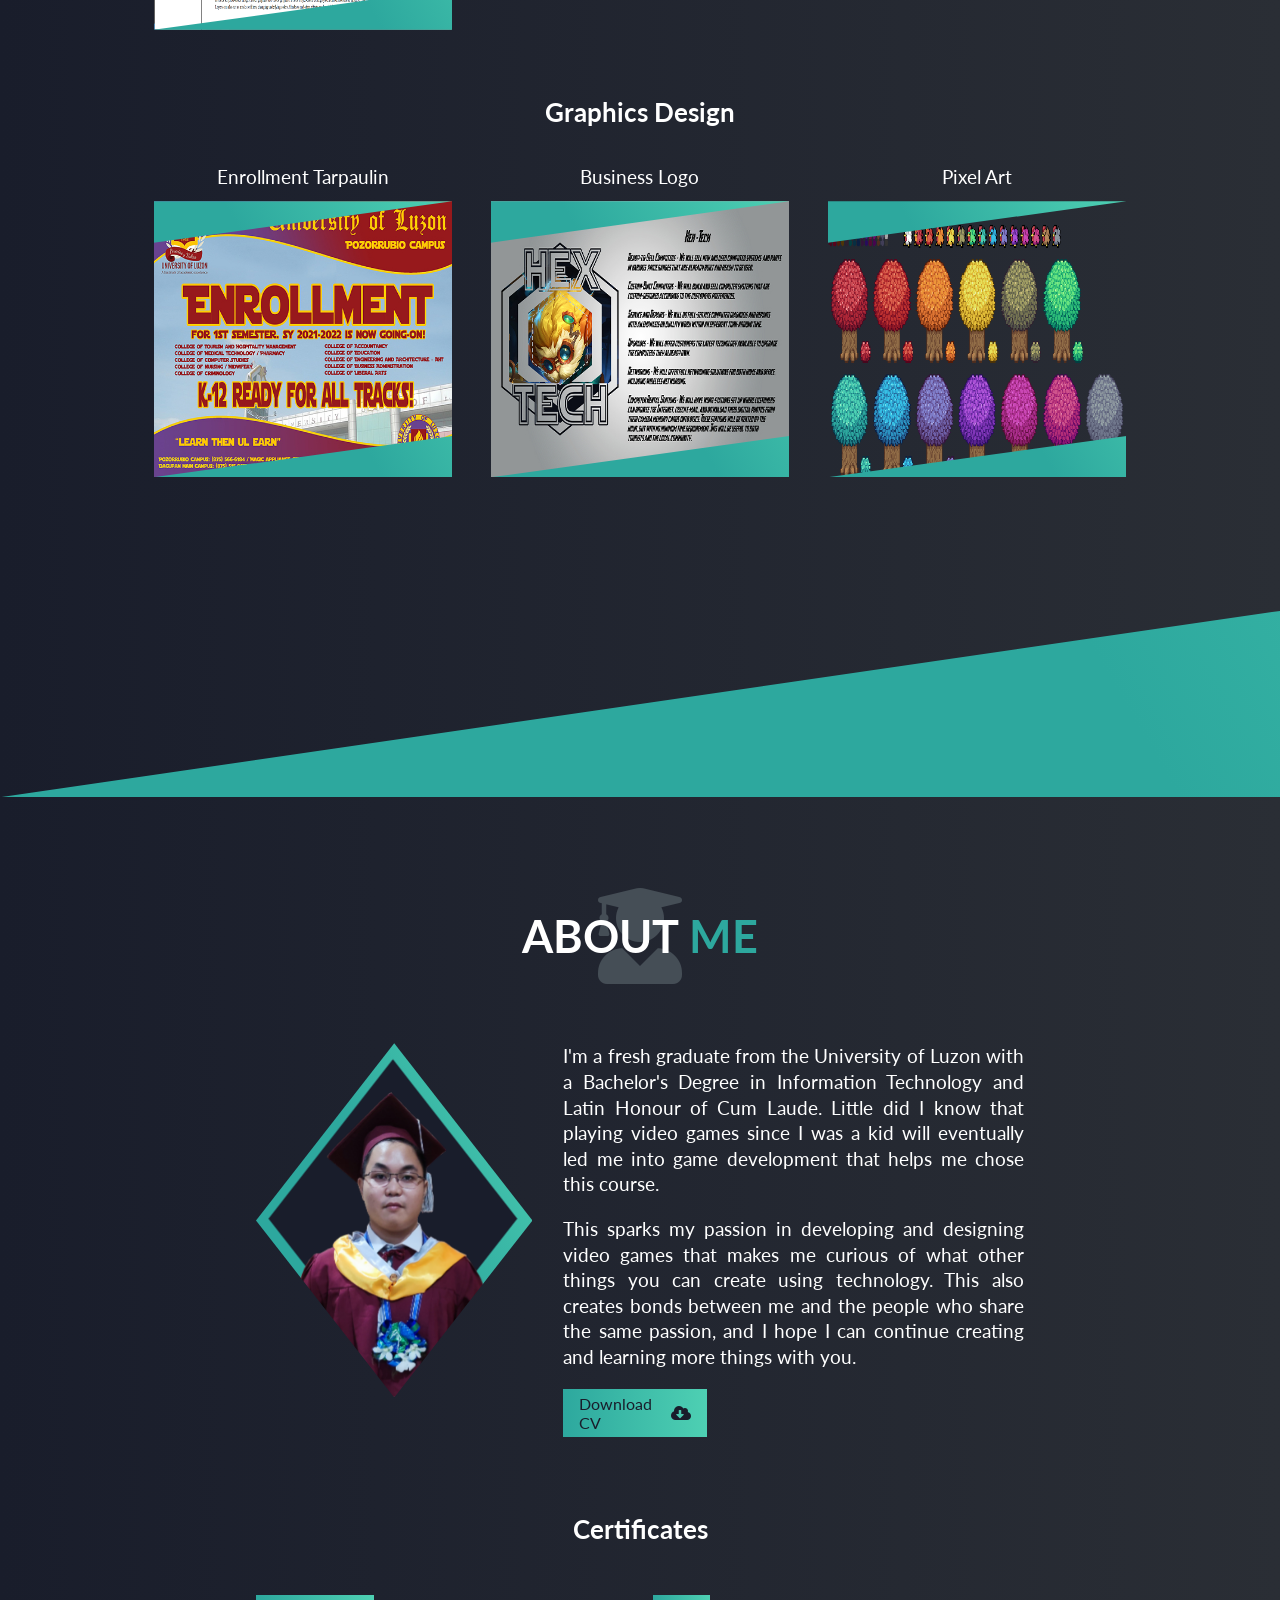
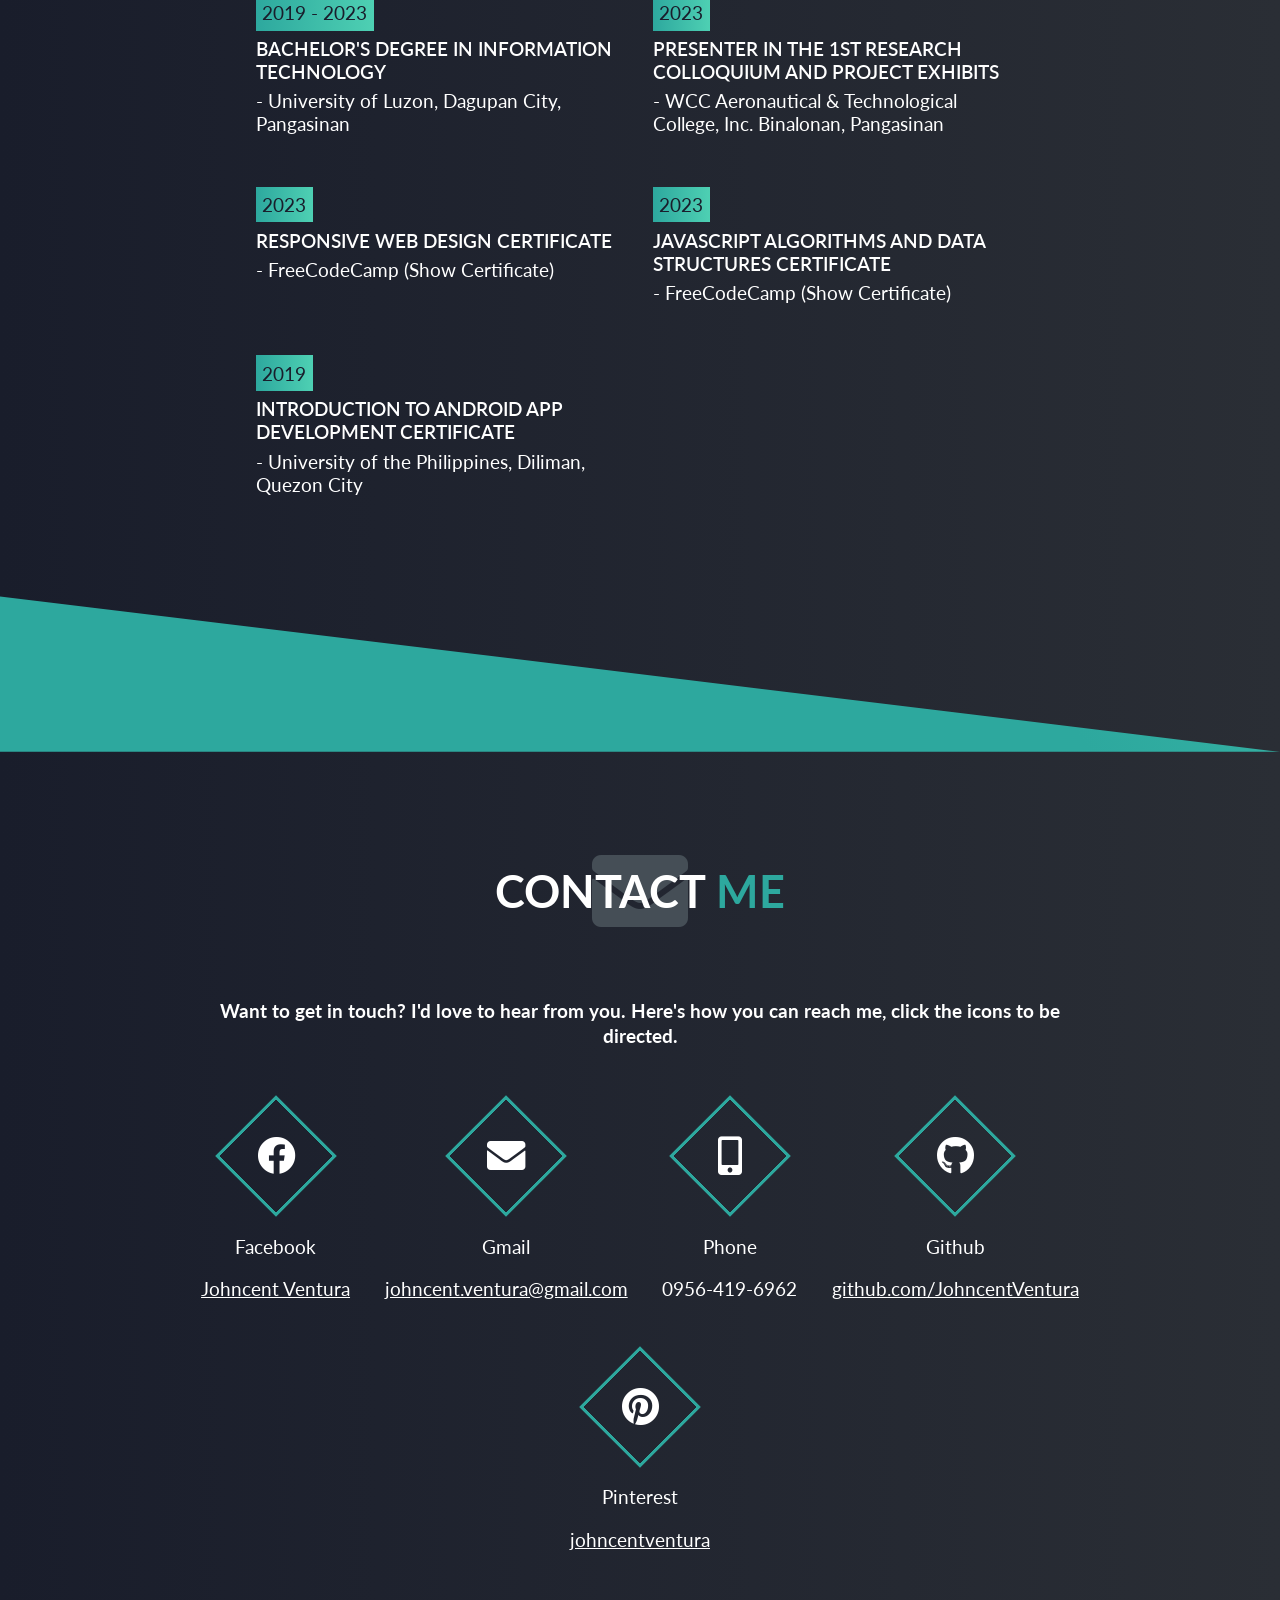
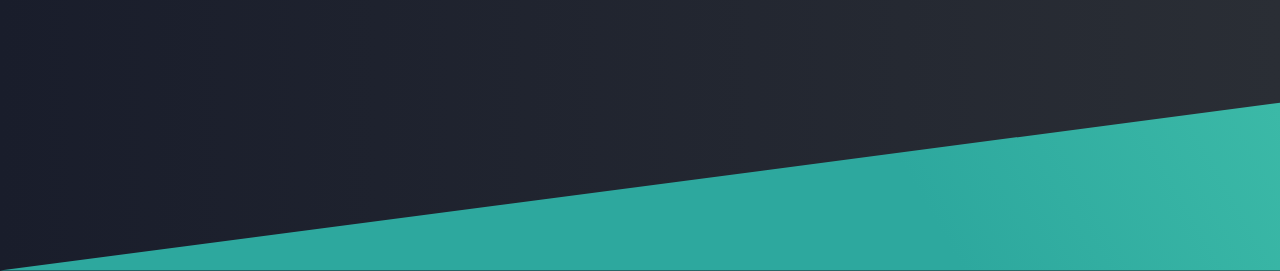
==== commit c6c58bcb: "Add files via upload" ====
--- a/index.html
+++ b/index.html
@@ -155,6 +155,8 @@
             <div class="section-title reveal">
                 <h1><span>My</span> Works<i class="fas fa-briefcase"></i></h1>
             </div>
+
+            <h2 class="reveal">Game Development</h2>
             <div class="grid-container">
 
                 <div class="grid-item reveal">
@@ -198,7 +200,10 @@
                         <div class="clip-path clip-path-3"></div>
                     </div>
                 </div>
-
+            </div>
+
+            <h2 class="reveal">Web Development</h2>
+            <div class="grid-container">
                 <div class="grid-item reveal">
                     <div class="grid-title">PULP RPG Documentation</div>
                     <img src="/Work Images/PULP RPG Documentation.png" alt="">
@@ -217,6 +222,27 @@
                         <div class="clip-path clip-path-3"></div>
                     </div>
                 </div>
+            </div>
+
+            <h2 class="reveal">Graphics Design</h2>
+            <div class="grid-container works-graphic-design">
+                <div class="grid-item reveal">
+                    <div class="grid-title">Enrollment Tarpaulin</div>
+                    <img src="/Work Images/UL Tarpaulin.jpg" alt="">
+                    <div class="grid-description">
+                        <div>Created using Adobe Photoshop</div>
+                        <div class="links-container">
+                            <a href="https://www.pinterest.ph/pin/907193918673767629/" target="_blank" class="link">
+                                <i class="fab fa-pinterest"></i>
+                            </a>
+                        </div>
+                    </div>
+                    <div class="grid-clip-paths">
+                        <div class="clip-path clip-path-1"></div>
+                        <div class="clip-path clip-path-2"></div>
+                        <div class="clip-path clip-path-3"></div>
+                    </div>
+                </div>
 
                 <div class="grid-item reveal">
                     <div class="grid-title">Business Logo</div>
@@ -237,12 +263,12 @@
                 </div>
 
                 <div class="grid-item reveal">
-                    <div class="grid-title">Enrollment Tarpaulin</div>
-                    <img src="/Work Images/UL Tarpaulin.jpg" alt="">
-                    <div class="grid-description">
-                        <div>Created using Adobe Photoshop</div>
-                        <div class="links-container">
-                            <a href="https://www.pinterest.ph/pin/907193918673767629/" target="_blank" class="link">
+                    <div class="grid-title">Pixel Art</div>
+                    <img src="/Work Images/Pixel Art.png" alt="">
+                    <div class="grid-description">
+                        <div>Created using Aseprite</div>
+                        <div class="links-container">
+                            <a href="https://www.pinterest.ph/johncentventura/_created/" target="_blank" class="link">
                                 <i class="fab fa-pinterest"></i>
                             </a>
                         </div>
@@ -253,10 +279,8 @@
                         <div class="clip-path clip-path-3"></div>
                     </div>
                 </div>
-
-                
-
-            </div>
+            </div>
+
             <div class="clip-path clip-path-4"></div>
         </section>
         <section id="id-about">
--- a/styles.css
+++ b/styles.css
@@ -267,13 +267,18 @@
 
 #id-works {
   position: relative;
-  padding: var(--nav-height) 12% 15%;
-  width: 100%;
+  padding: var(--nav-height) 12% 25%;
+  width: 100%;
+}
+#id-works h2 {
+  margin: var(--xxlarge-rem) 0 var(--large-rem);
+  font-size: var(--large-rem);
+  text-align: center;
 }
 #id-works .grid-container {
   display: grid;
   grid-template-columns: repeat(3, 1fr);
-  grid-template-rows: repeat(2, 1fr);
+  grid-template-rows: repeat(1, 1fr);
   gap: var(--xlarge-rem);
 }
 #id-works .grid-container .grid-item {
@@ -375,8 +380,8 @@
           clip-path: polygon(0 0, 100% 0, 100% 100%, 0% 100%);
 }
 #id-works .clip-path-4 {
-  -webkit-clip-path: polygon(100% 85%, 0% 100%, 100% 100%);
-          clip-path: polygon(100% 85%, 0% 100%, 100% 100%);
+  -webkit-clip-path: polygon(100% 90%, 0% 100%, 100% 100%);
+          clip-path: polygon(100% 90%, 0% 100%, 100% 100%);
 }
 
 #id-about {
@@ -482,8 +487,8 @@
   transition: var(--default-transition);
 }
 #id-about .clip-path-1 {
-  -webkit-clip-path: polygon(0 85%, 0% 100%, 100% 100%);
-          clip-path: polygon(0 85%, 0% 100%, 100% 100%);
+  -webkit-clip-path: polygon(0 90%, 0% 100%, 100% 100%);
+          clip-path: polygon(0 90%, 0% 100%, 100% 100%);
 }
 
 #id-contact {
@@ -665,8 +670,11 @@
   }
   #id-works .grid-container {
     grid-template-columns: repeat(2, 1fr);
-    grid-template-rows: repeat(3, 1fr);
+    grid-template-rows: repeat(1, 1fr);
     gap: var(--xxlarge-rem);
+  }
+  #id-works .works-graphic-design {
+    grid-template-rows: repeat(2, 1fr);
   }
 }
 @media screen and (max-width: 1050px) {
@@ -743,12 +751,15 @@
   }
   #id-works .grid-container {
     grid-template-columns: 1fr;
-    grid-template-rows: repeat(4, 1fr);
+    grid-template-rows: repeat(2, 1fr);
     gap: var(--xlarge-rem);
   }
+  #id-works .works-graphic-design {
+    grid-template-rows: repeat(3, 1fr);
+  }
   #id-works .clip-path-4 {
-    -webkit-clip-path: polygon(100% 90%, 0% 100%, 100% 100%);
-            clip-path: polygon(100% 90%, 0% 100%, 100% 100%);
+    -webkit-clip-path: polygon(100% 95%, 0% 100%, 100% 100%);
+            clip-path: polygon(100% 95%, 0% 100%, 100% 100%);
   }
   #id-about {
     padding: var(--nav-height) 20% 25%;
@@ -788,8 +799,8 @@
          column-gap: var(--xxlarge-rem);
   }
   #id-contact .clip-path-1 {
-    -webkit-clip-path: polygon(100% 92%, 0% 100%, 100% 100%);
-            clip-path: polygon(100% 92%, 0% 100%, 100% 100%);
+    -webkit-clip-path: polygon(100% 85%, 0% 100%, 100% 100%);
+            clip-path: polygon(100% 85%, 0% 100%, 100% 100%);
   }
 }
 @media screen and (max-width: 550px) {
@@ -842,7 +853,7 @@
     height: 2.5rem;
   }
 }
-@media screen and (max-width: 360px) {
+@media screen and (max-width: 390px) {
   :root {
     --title-rem: 1.8rem;
     --title-icon-rem: 5rem;
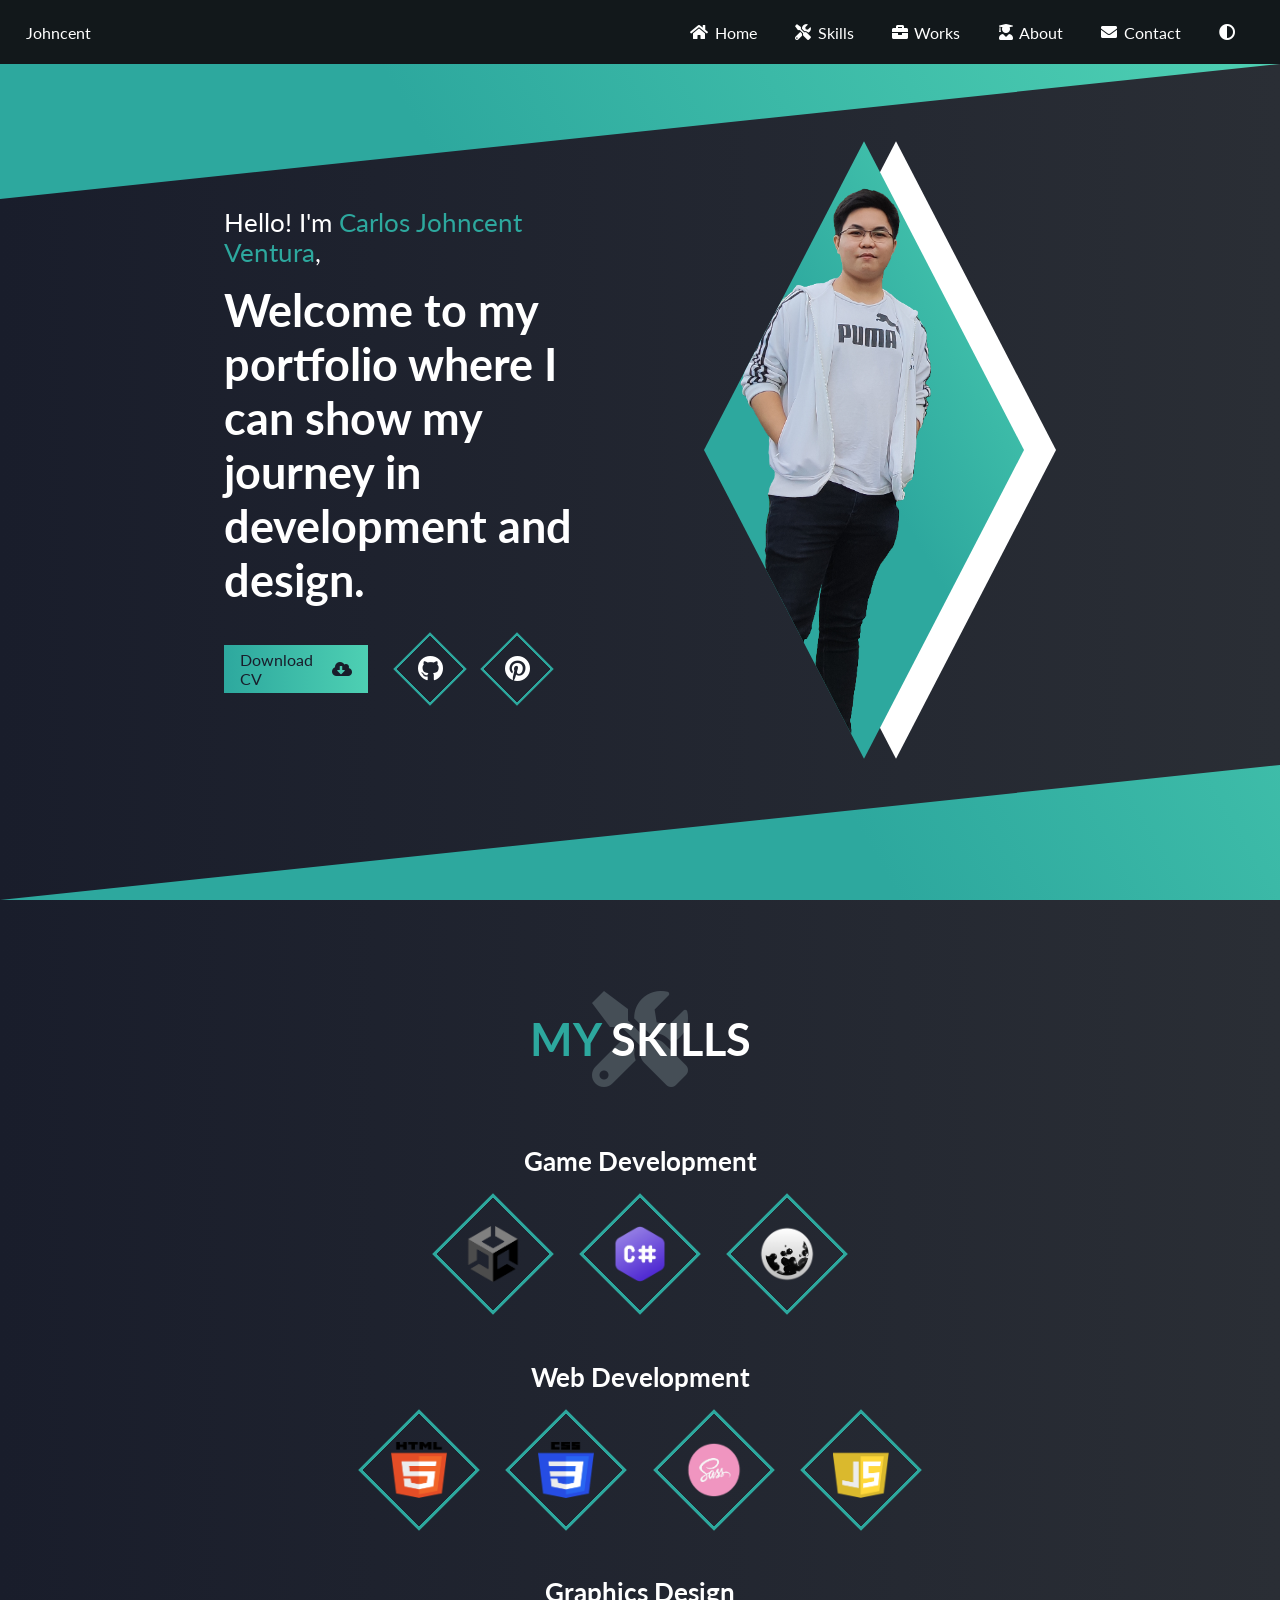
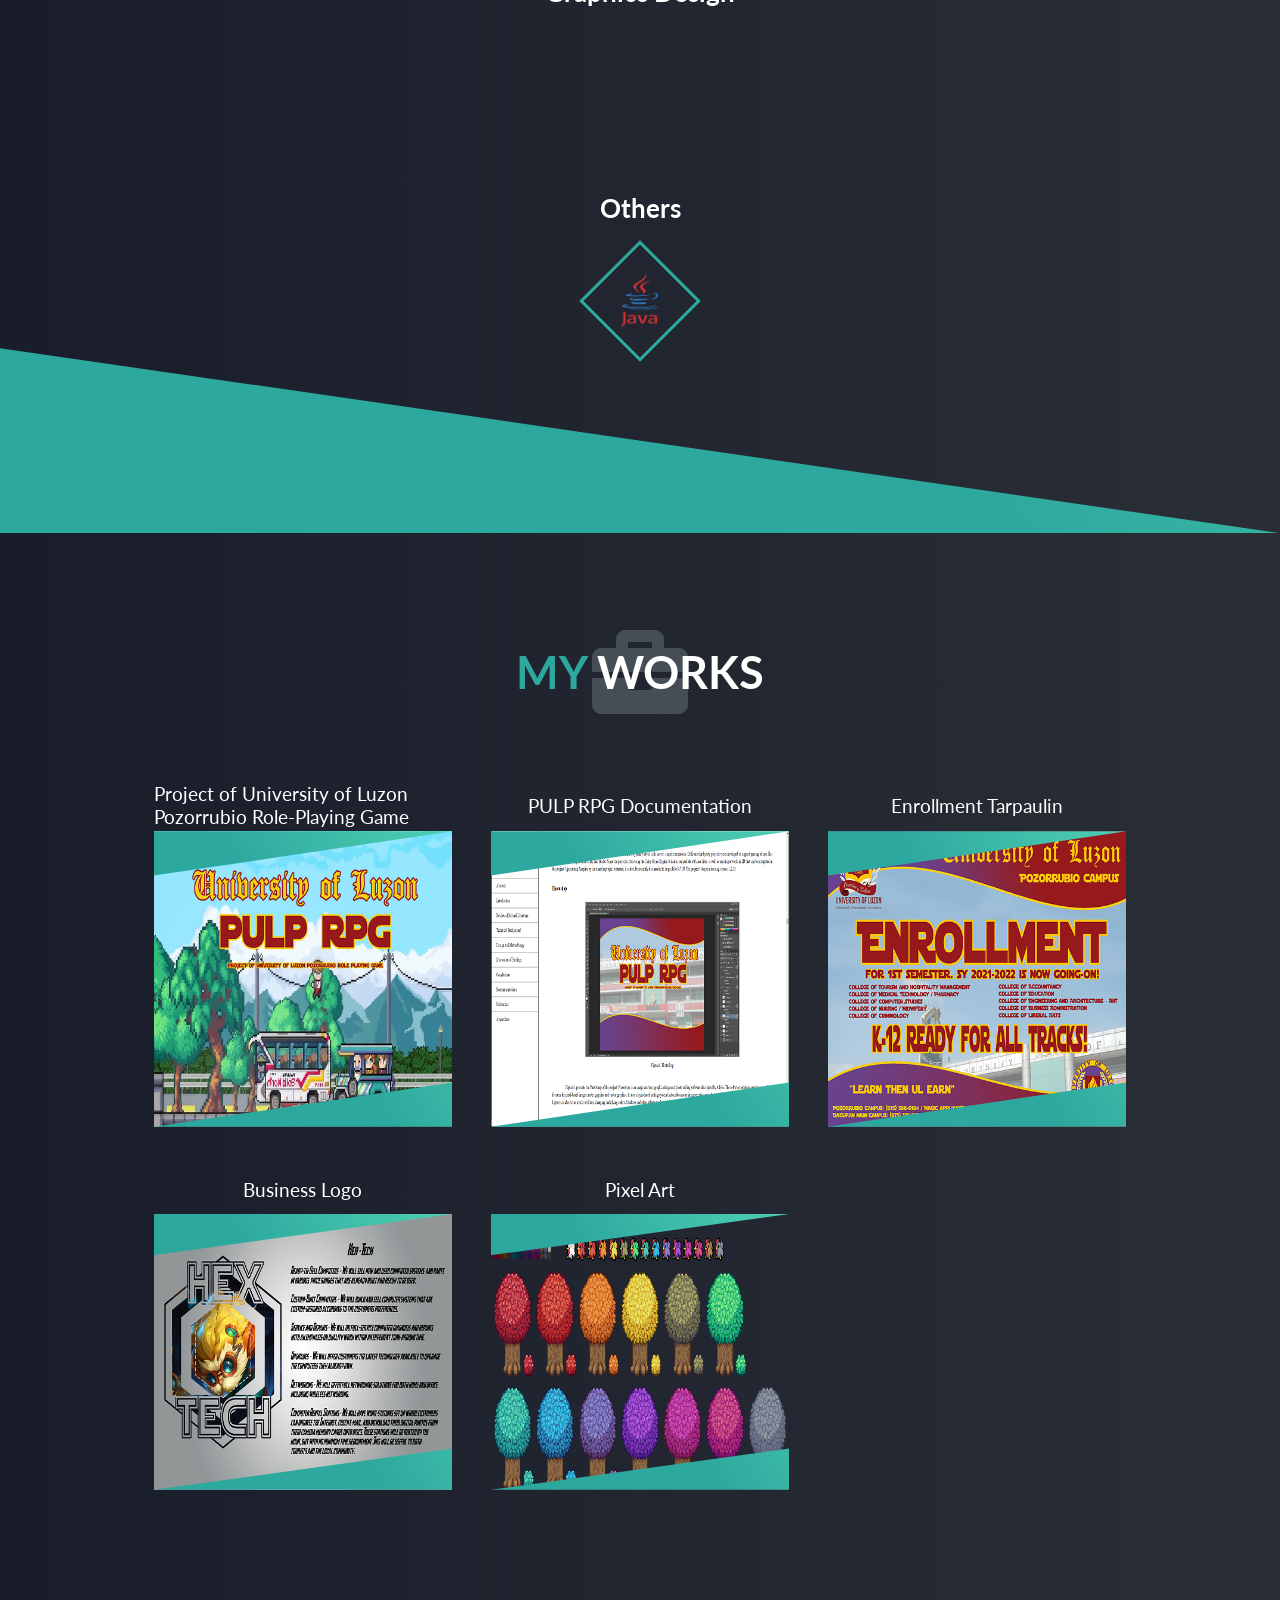
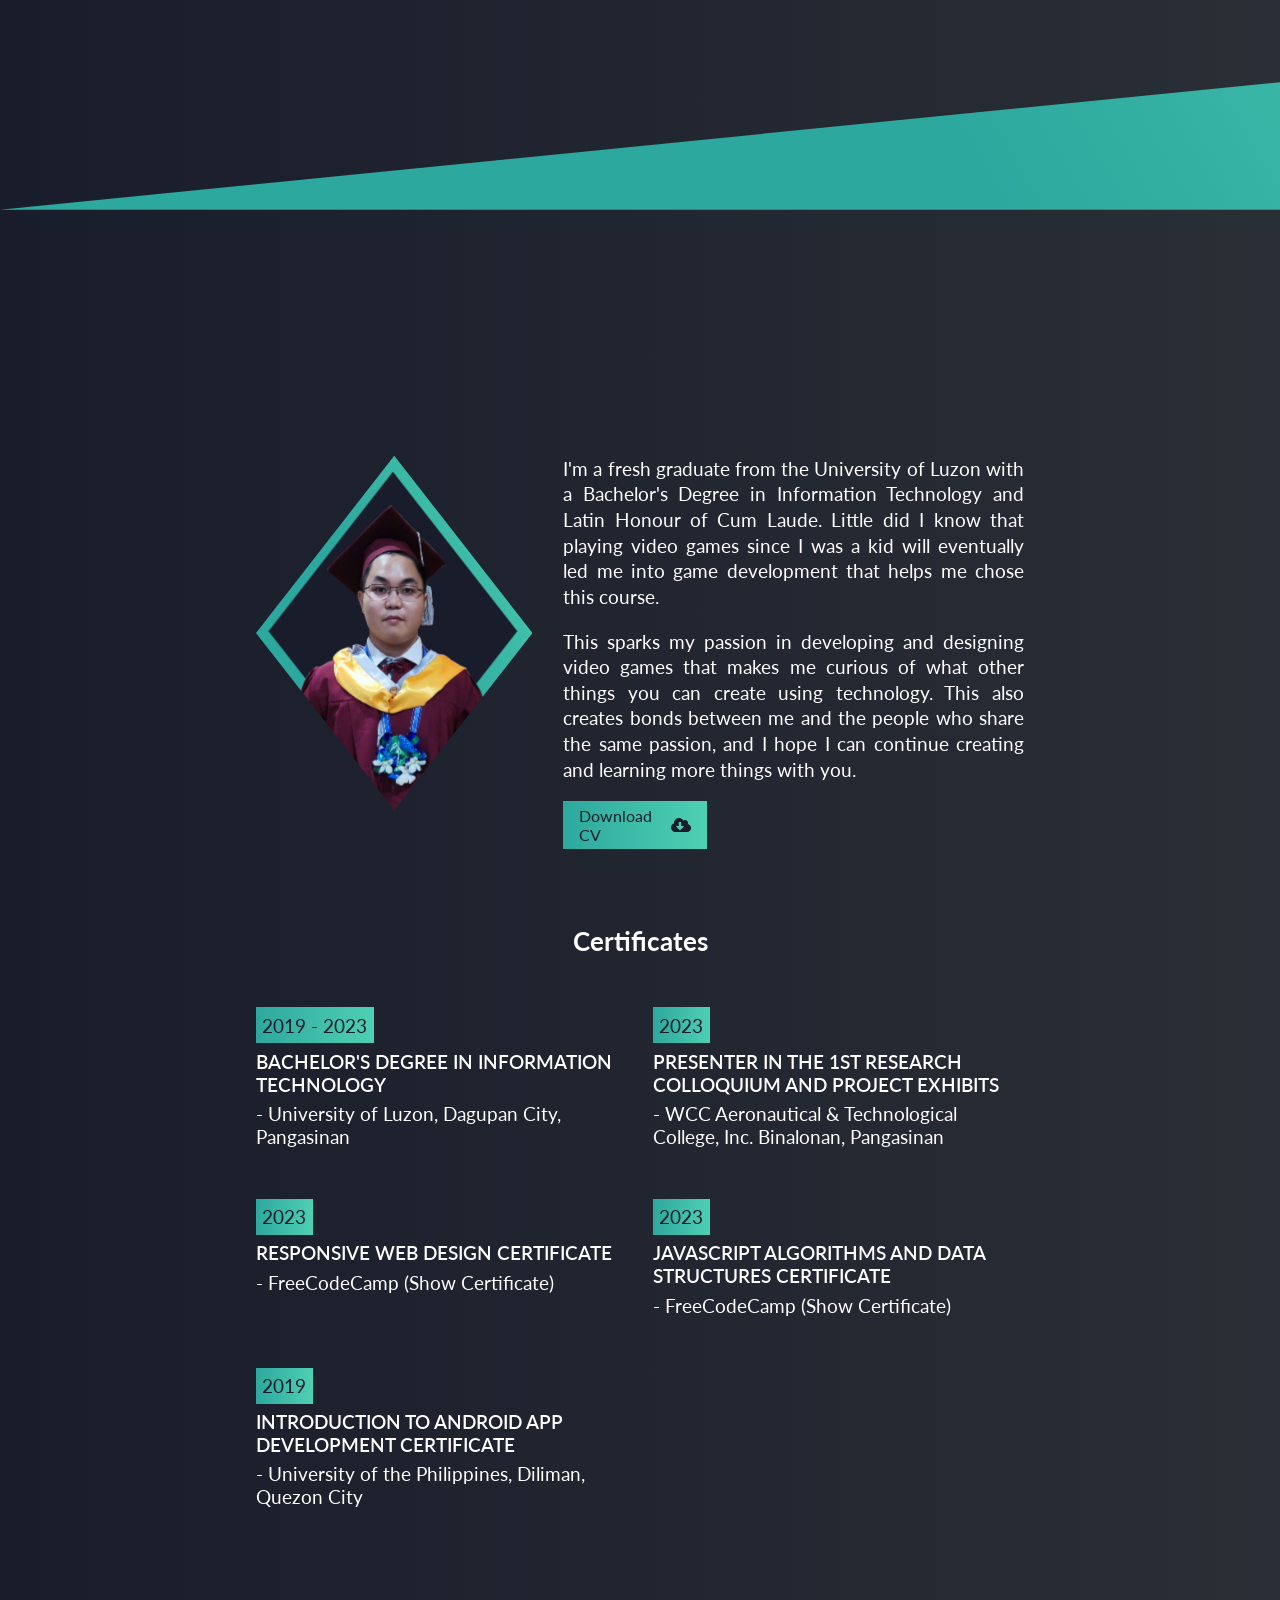
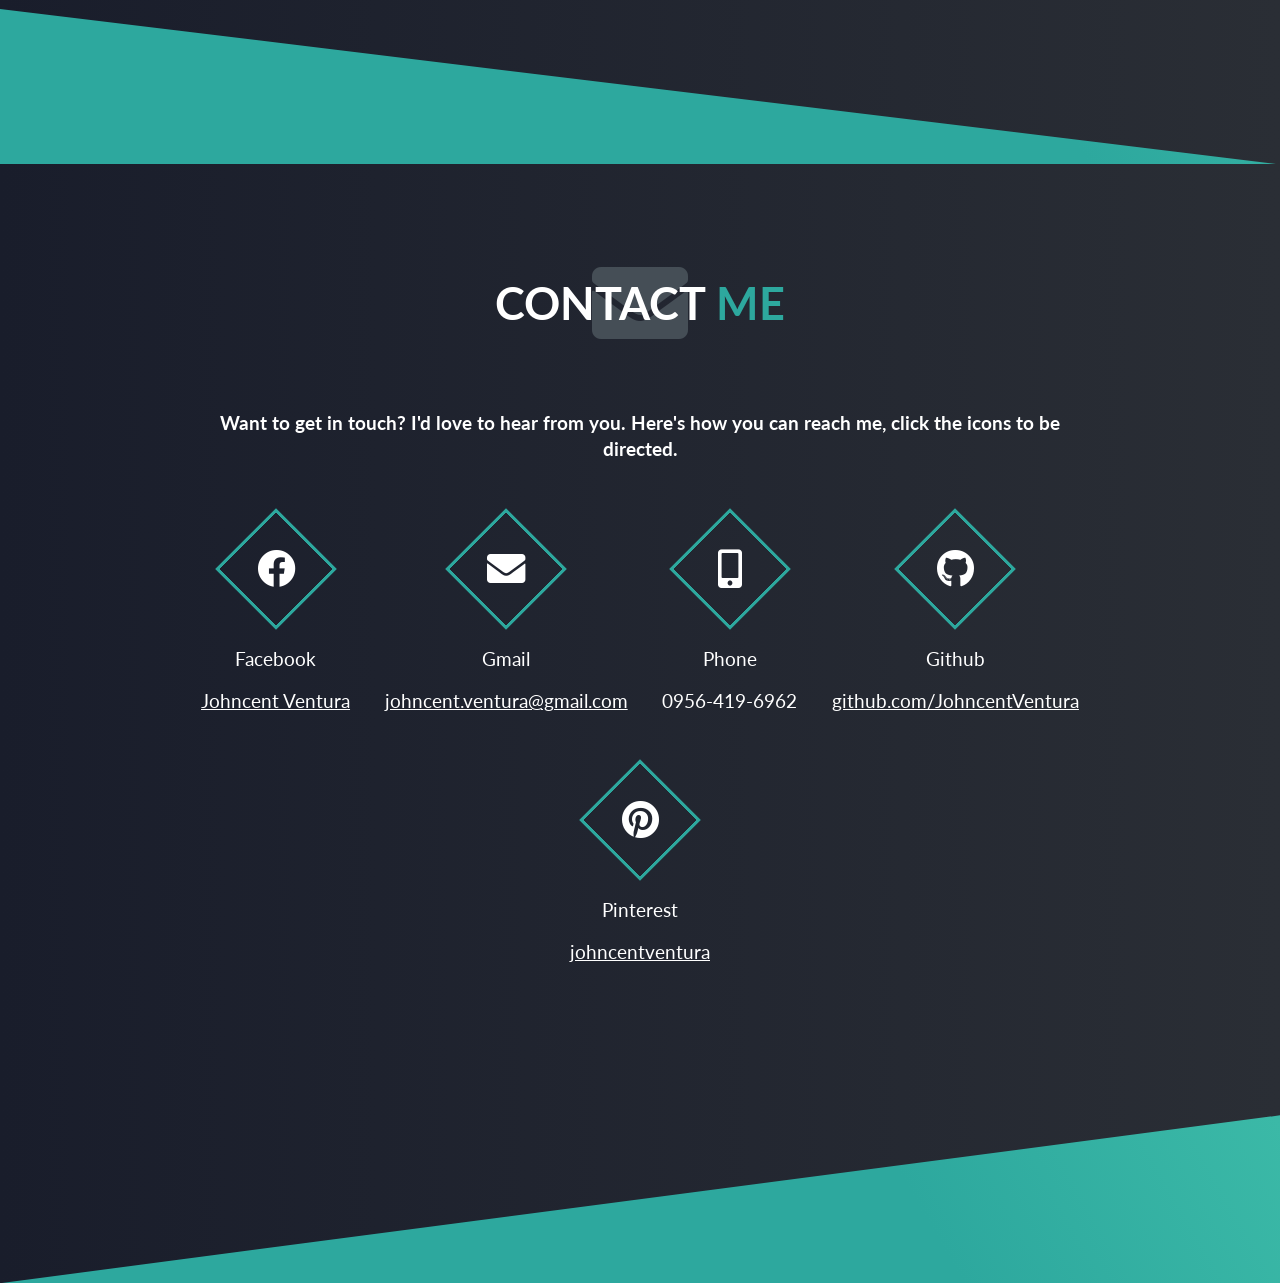
==== commit 15defc21: "Add files via upload" ====
--- a/index.html
+++ b/index.html
@@ -156,9 +156,7 @@
                 <h1><span>My</span> Works<i class="fas fa-briefcase"></i></h1>
             </div>
 
-            <h2 class="reveal">Game Development</h2>
             <div class="grid-container">
-
                 <div class="grid-item reveal">
                     <div class="grid-title">Project of University of Luzon Pozorrubio Role-Playing Game</div>
                     <img src="/Work Images/PULP RPG.jpg" alt="">
@@ -183,28 +181,6 @@
                 </div>
 
                 <div class="grid-item reveal">
-                    <div class="grid-title">Auto Battler TCG (Ongoing Project)</div>
-                    <img src="/Work Images/Auto Battler TCG.png" alt="">
-                    <div class="grid-description">
-                        <div>Created using HTML, CSS, & JavaScript</div>
-                        <div class="links-container">
-                            <a href="https://github.com/JohncentVentura/JavaScript-Auto-Battler-TCG" target="_blank"
-                                class="link">
-                                <i class="fab fa-github"></i>
-                            </a>
-                        </div>
-                    </div>
-                    <div class="grid-clip-paths">
-                        <div class="clip-path clip-path-1"></div>
-                        <div class="clip-path clip-path-2"></div>
-                        <div class="clip-path clip-path-3"></div>
-                    </div>
-                </div>
-            </div>
-
-            <h2 class="reveal">Web Development</h2>
-            <div class="grid-container">
-                <div class="grid-item reveal">
                     <div class="grid-title">PULP RPG Documentation</div>
                     <img src="/Work Images/PULP RPG Documentation.png" alt="">
                     <div class="grid-description">
@@ -222,10 +198,7 @@
                         <div class="clip-path clip-path-3"></div>
                     </div>
                 </div>
-            </div>
-
-            <h2 class="reveal">Graphics Design</h2>
-            <div class="grid-container works-graphic-design">
+
                 <div class="grid-item reveal">
                     <div class="grid-title">Enrollment Tarpaulin</div>
                     <img src="/Work Images/UL Tarpaulin.jpg" alt="">
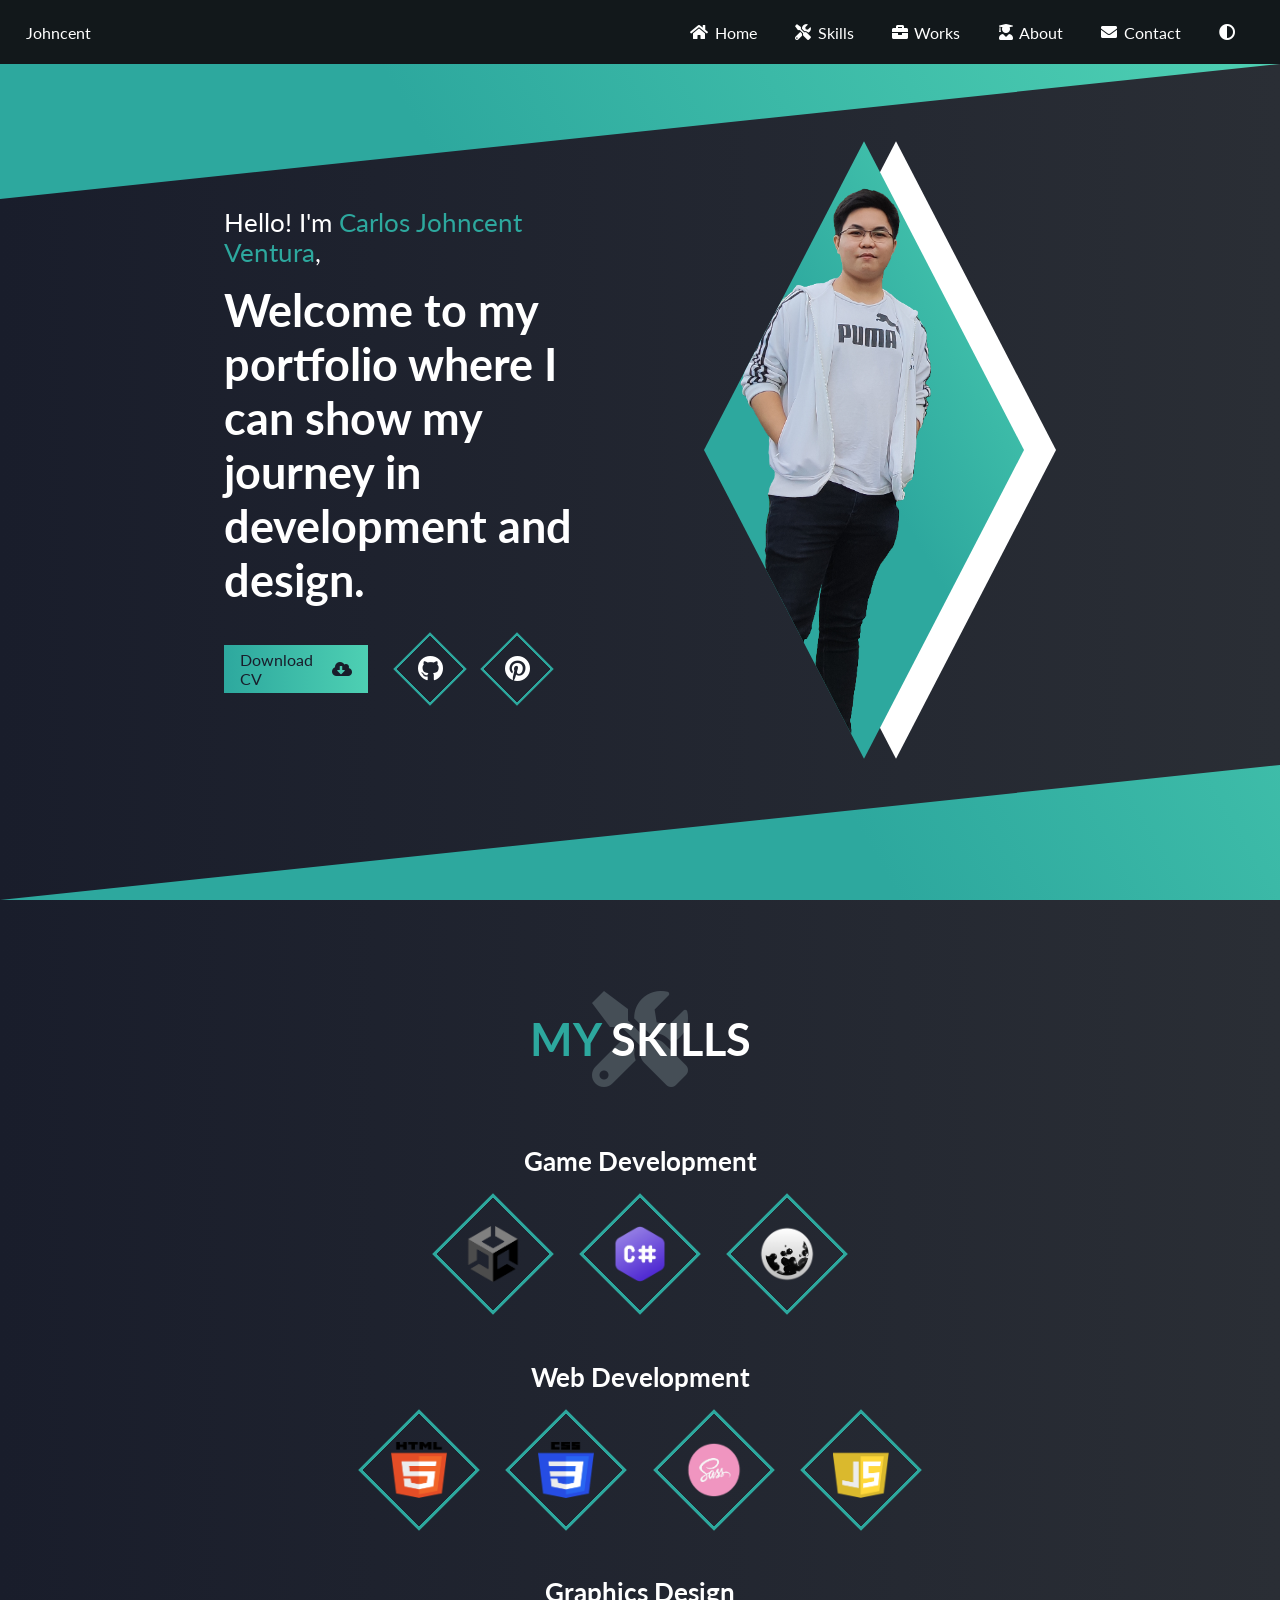
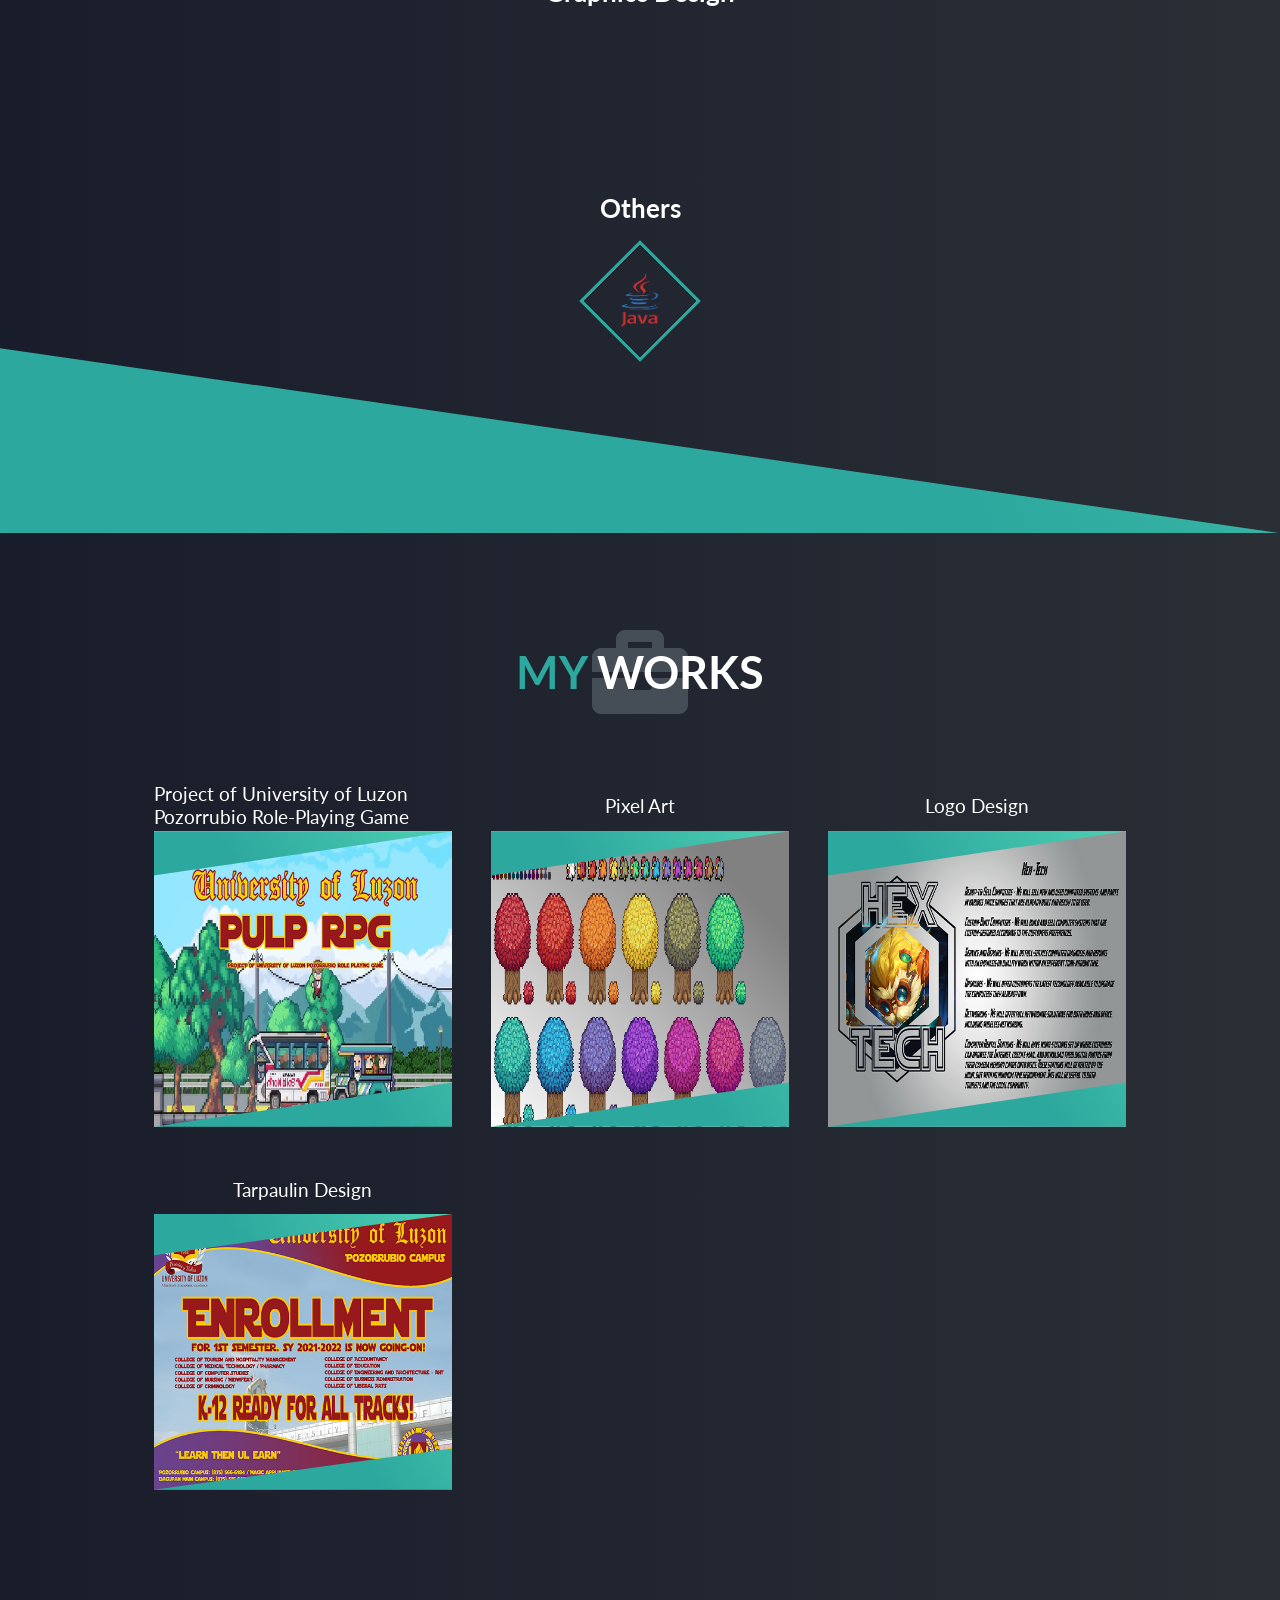
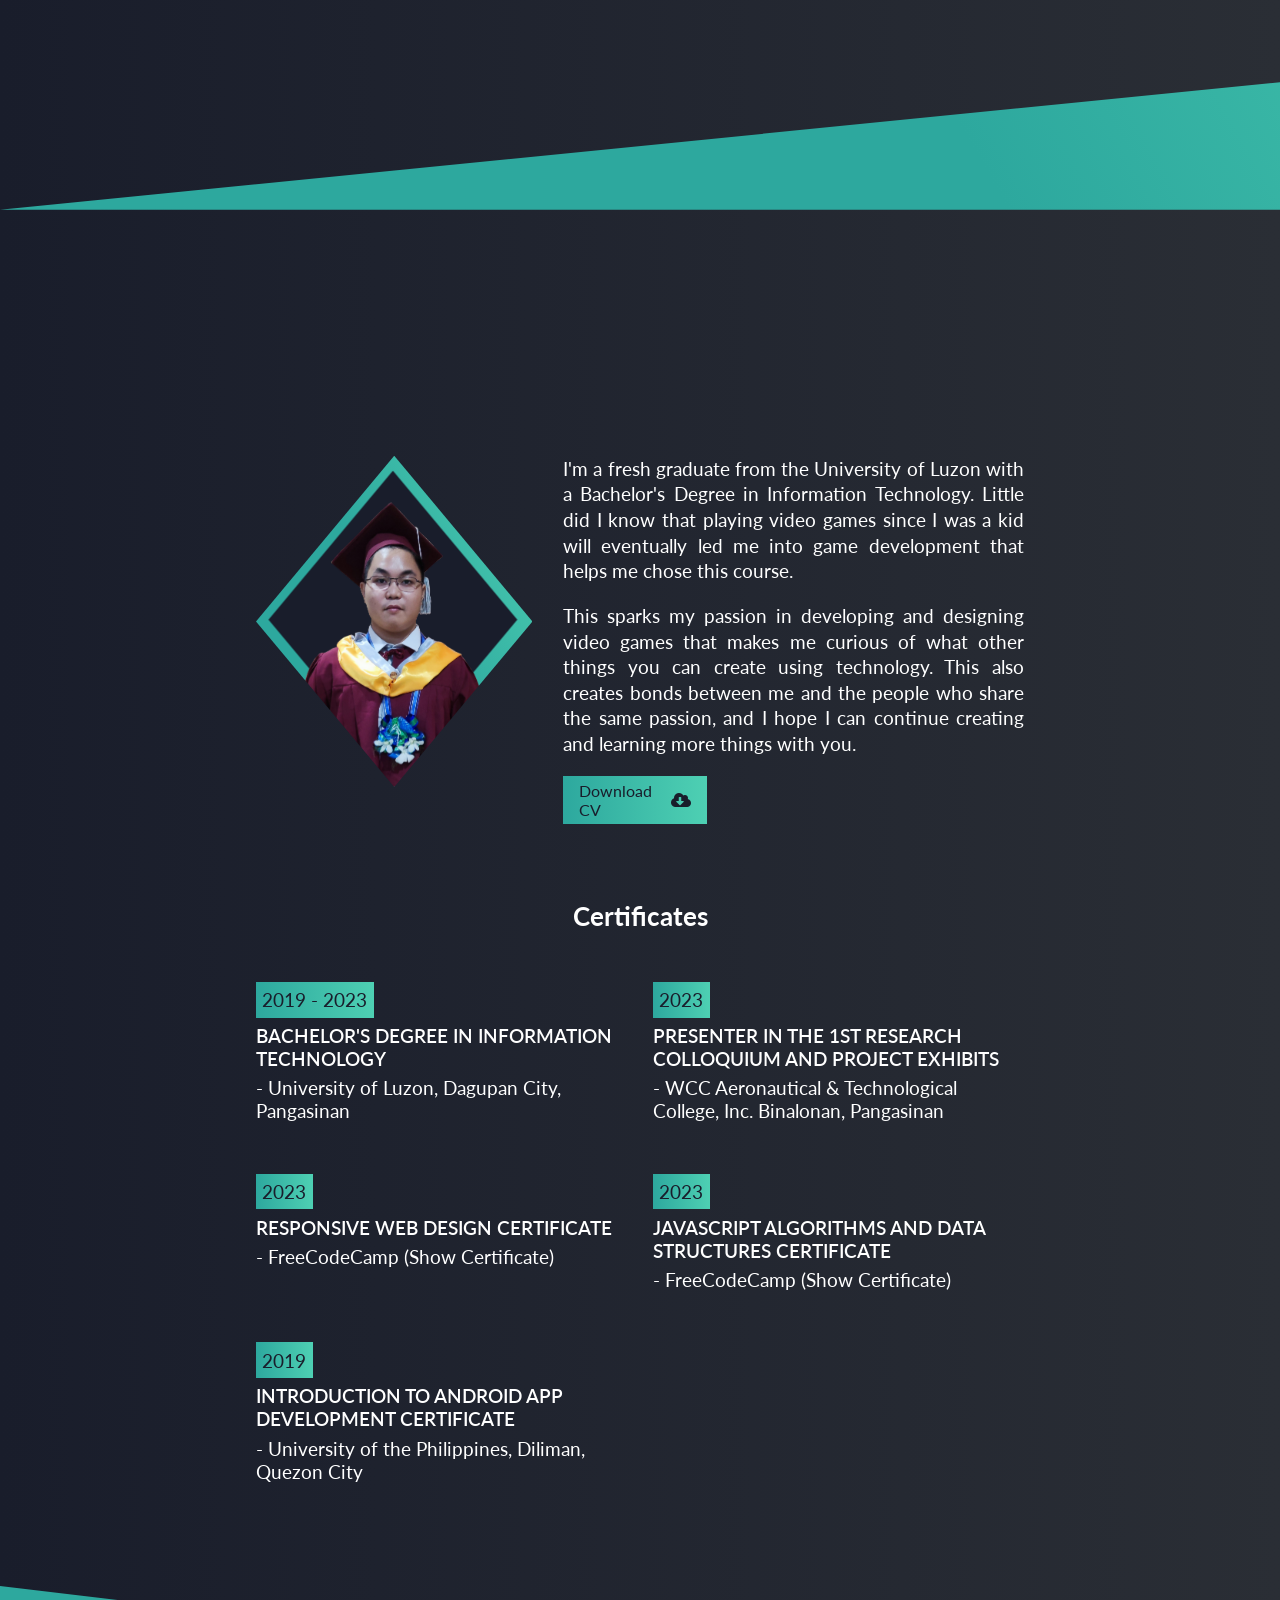
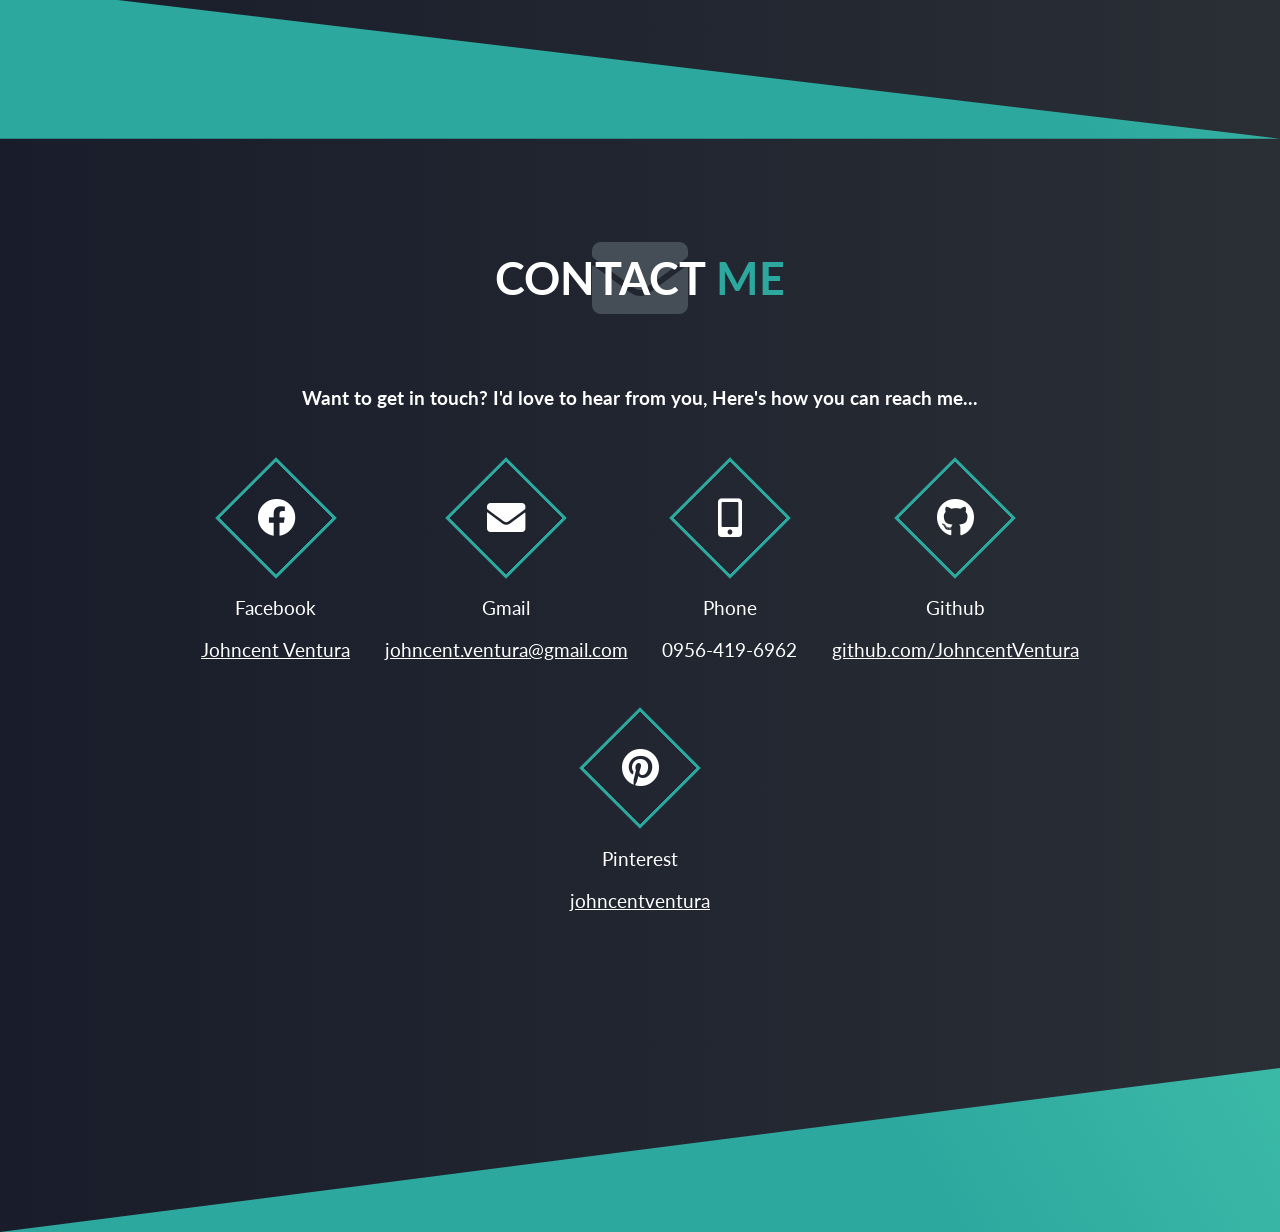
==== commit 649a2608: "Add files via upload" ====
--- a/index.html
+++ b/index.html
@@ -181,67 +181,12 @@
                 </div>
 
                 <div class="grid-item reveal">
-                    <div class="grid-title">PULP RPG Documentation</div>
-                    <img src="/Work Images/PULP RPG Documentation.png" alt="">
-                    <div class="grid-description">
-                        <div>Created using HTML, CSS, & JavaScript</div>
-                        <div class="links-container">
-                            <a href="https://github.com/JohncentVentura/PULP-RPG-Documentation" target="_blank"
-                                class="link">
-                                <i class="fab fa-github"></i>
-                            </a>
-                        </div>
-                    </div>
-                    <div class="grid-clip-paths">
-                        <div class="clip-path clip-path-1"></div>
-                        <div class="clip-path clip-path-2"></div>
-                        <div class="clip-path clip-path-3"></div>
-                    </div>
-                </div>
-
-                <div class="grid-item reveal">
-                    <div class="grid-title">Enrollment Tarpaulin</div>
-                    <img src="/Work Images/UL Tarpaulin.jpg" alt="">
-                    <div class="grid-description">
-                        <div>Created using Adobe Photoshop</div>
-                        <div class="links-container">
-                            <a href="https://www.pinterest.ph/pin/907193918673767629/" target="_blank" class="link">
-                                <i class="fab fa-pinterest"></i>
-                            </a>
-                        </div>
-                    </div>
-                    <div class="grid-clip-paths">
-                        <div class="clip-path clip-path-1"></div>
-                        <div class="clip-path clip-path-2"></div>
-                        <div class="clip-path clip-path-3"></div>
-                    </div>
-                </div>
-
-                <div class="grid-item reveal">
-                    <div class="grid-title">Business Logo</div>
-                    <img src="/Work Images/Business Plan Logo.jpg" alt="">
-                    <div class="grid-description">
-                        <div>Created using Adobe Photoshop</div>
-                        <div class="links-container">
-                            <a href="https://www.pinterest.ph/pin/907193918673767601/" target="_blank" class="link">
-                                <i class="fab fa-pinterest"></i>
-                            </a>
-                        </div>
-                    </div>
-                    <div class="grid-clip-paths">
-                        <div class="clip-path clip-path-1"></div>
-                        <div class="clip-path clip-path-2"></div>
-                        <div class="clip-path clip-path-3"></div>
-                    </div>
-                </div>
-
-                <div class="grid-item reveal">
                     <div class="grid-title">Pixel Art</div>
                     <img src="/Work Images/Pixel Art.png" alt="">
                     <div class="grid-description">
                         <div>Created using Aseprite</div>
                         <div class="links-container">
-                            <a href="https://www.pinterest.ph/johncentventura/_created/" target="_blank" class="link">
+                            <a href="https://www.pinterest.ph/johncentventura/pixel-art/" target="_blank" class="link">
                                 <i class="fab fa-pinterest"></i>
                             </a>
                         </div>
@@ -252,6 +197,44 @@
                         <div class="clip-path clip-path-3"></div>
                     </div>
                 </div>
+
+                <div class="grid-item reveal">
+                    <div class="grid-title">Logo Design</div>
+                    <img src="/Work Images/Business Plan Logo.jpg" alt="">
+                    <div class="grid-description">
+                        <div>Created using Adobe Photoshop</div>
+                        <div class="links-container">
+                            <a href="https://www.pinterest.ph/johncentventura/logo-design/" target="_blank"
+                                class="link">
+                                <i class="fab fa-pinterest"></i>
+                            </a>
+                        </div>
+                    </div>
+                    <div class="grid-clip-paths">
+                        <div class="clip-path clip-path-1"></div>
+                        <div class="clip-path clip-path-2"></div>
+                        <div class="clip-path clip-path-3"></div>
+                    </div>
+                </div>
+
+                <div class="grid-item reveal">
+                    <div class="grid-title">Tarpaulin Design</div>
+                    <img src="/Work Images/UL Tarpaulin.jpg" alt="">
+                    <div class="grid-description">
+                        <div>Created using Adobe Photoshop</div>
+                        <div class="links-container">
+                            <a href="https://www.pinterest.ph/johncentventura/tarpaulin-design/" target="_blank"
+                                class="link">
+                                <i class="fab fa-pinterest"></i>
+                            </a>
+                        </div>
+                    </div>
+                    <div class="grid-clip-paths">
+                        <div class="clip-path clip-path-1"></div>
+                        <div class="clip-path clip-path-2"></div>
+                        <div class="clip-path clip-path-3"></div>
+                    </div>
+                </div>
             </div>
 
             <div class="clip-path clip-path-4"></div>
@@ -269,14 +252,13 @@
                     <div class="personal-paragraph">
                         <p>
                             I'm a fresh graduate from the University of Luzon with a Bachelor's Degree in Information
-                            Technology and Latin Honour of Cum Laude. Little did I know that playing video games
-                            since I was a kid will eventually led me into game development that helps me chose this
+                            Technology. Little did I know that playing video games since I was a kid will eventually led
+                            me into game development that helps me chose this
                             course.
                         </p>
                         <p>
                             This sparks my passion in developing and designing video games that makes me curious of what
-                            other
-                            things you can create using technology. This also creates bonds between me and
+                            other things you can create using technology. This also creates bonds between me and
                             the people who share the same passion, and I hope I can continue creating and learning more
                             things with you.
                         </p>
@@ -335,9 +317,7 @@
             <div class="section-title reveal">
                 <h1>Contact <span>Me</span><i class="fas fa-envelope"></i></h1>
             </div>
-            <h2 class="reveal">Want to get in touch? I'd love to hear from you. Here's how you can reach me, click the
-                icons to be
-                directed.</h2>
+            <h2 class="reveal">Want to get in touch? I'd love to hear from you, Here's how you can reach me...</h2>
             <ul>
                 <li class="reveal">
                     <a href="https://www.facebook.com/johncent.ventura.7" target="_blank" class="link">
--- a/styles.css
+++ b/styles.css
@@ -270,11 +270,6 @@
   padding: var(--nav-height) 12% 25%;
   width: 100%;
 }
-#id-works h2 {
-  margin: var(--xxlarge-rem) 0 var(--large-rem);
-  font-size: var(--large-rem);
-  text-align: center;
-}
 #id-works .grid-container {
   display: grid;
   grid-template-columns: repeat(3, 1fr);
@@ -672,9 +667,6 @@
     grid-template-columns: repeat(2, 1fr);
     grid-template-rows: repeat(1, 1fr);
     gap: var(--xxlarge-rem);
-  }
-  #id-works .works-graphic-design {
-    grid-template-rows: repeat(2, 1fr);
   }
 }
 @media screen and (max-width: 1050px) {
@@ -754,9 +746,6 @@
     grid-template-rows: repeat(2, 1fr);
     gap: var(--xlarge-rem);
   }
-  #id-works .works-graphic-design {
-    grid-template-rows: repeat(3, 1fr);
-  }
   #id-works .clip-path-4 {
     -webkit-clip-path: polygon(100% 95%, 0% 100%, 100% 100%);
             clip-path: polygon(100% 95%, 0% 100%, 100% 100%);
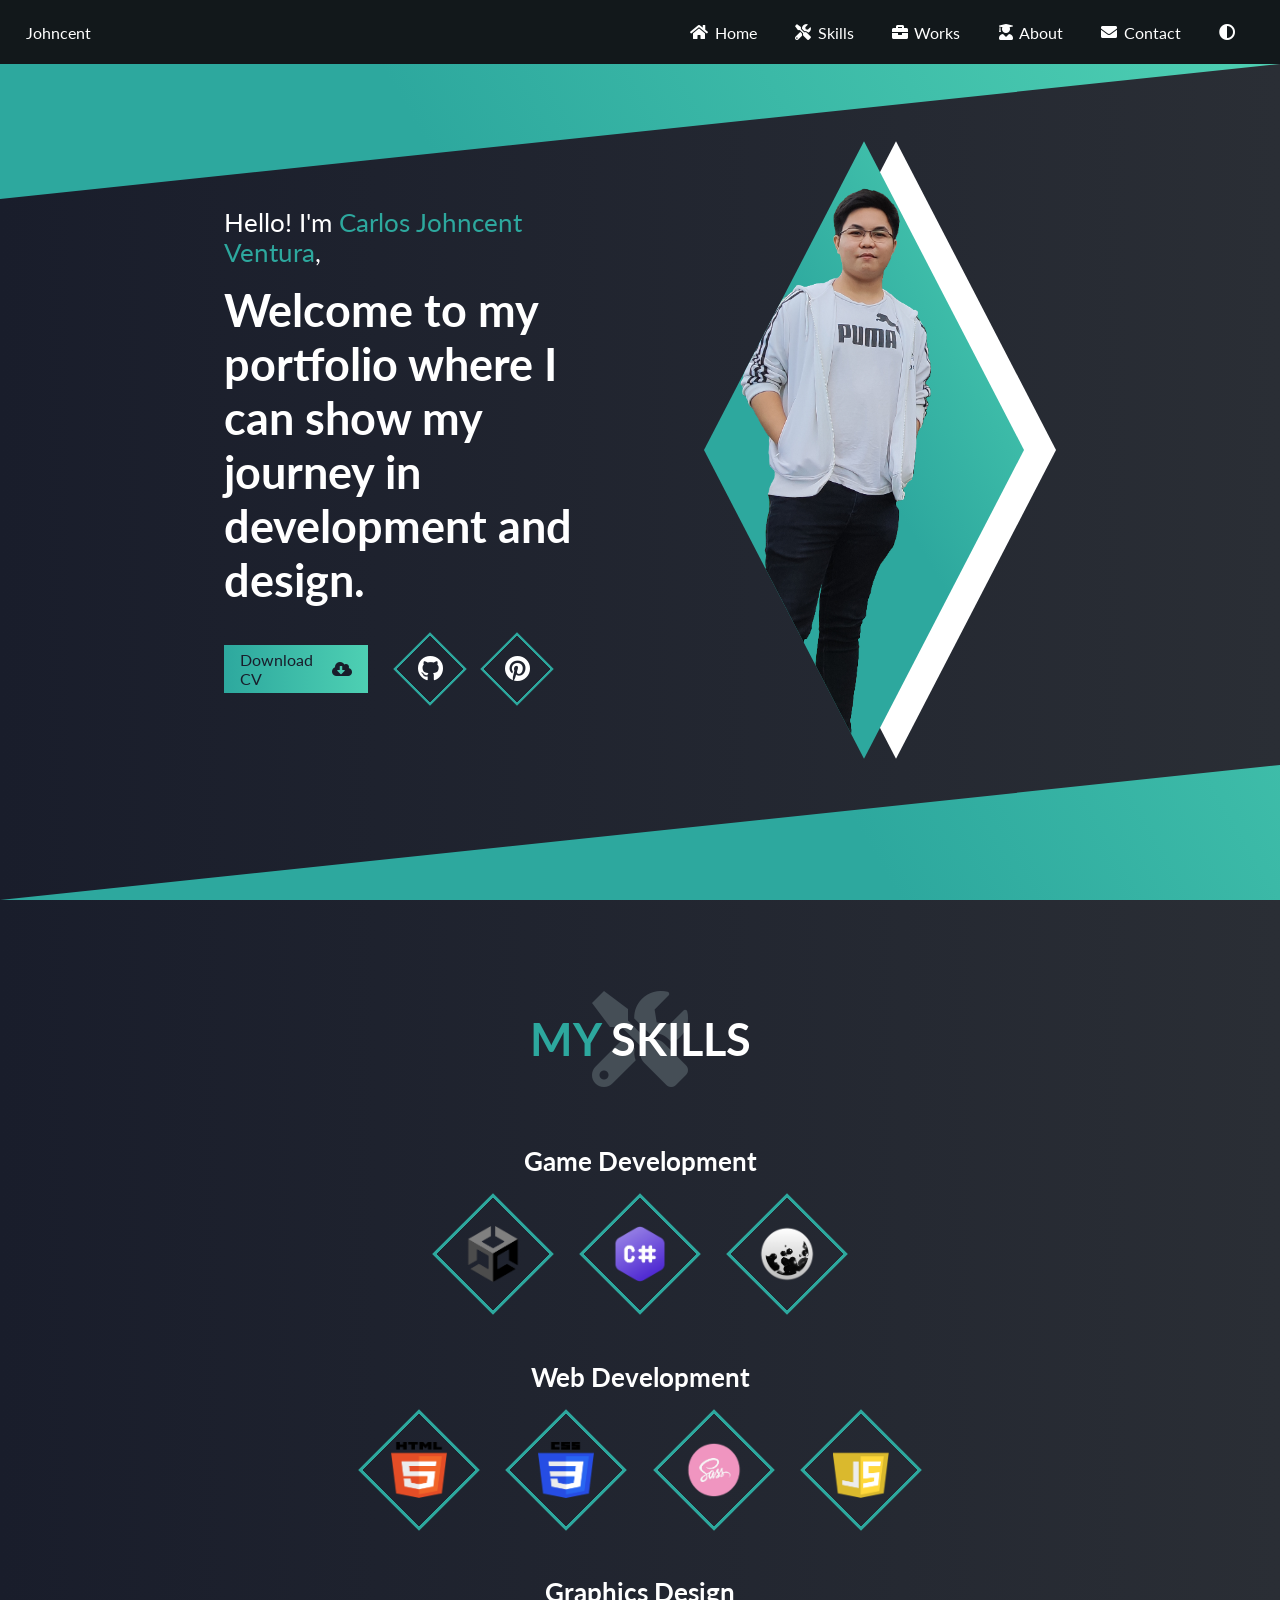
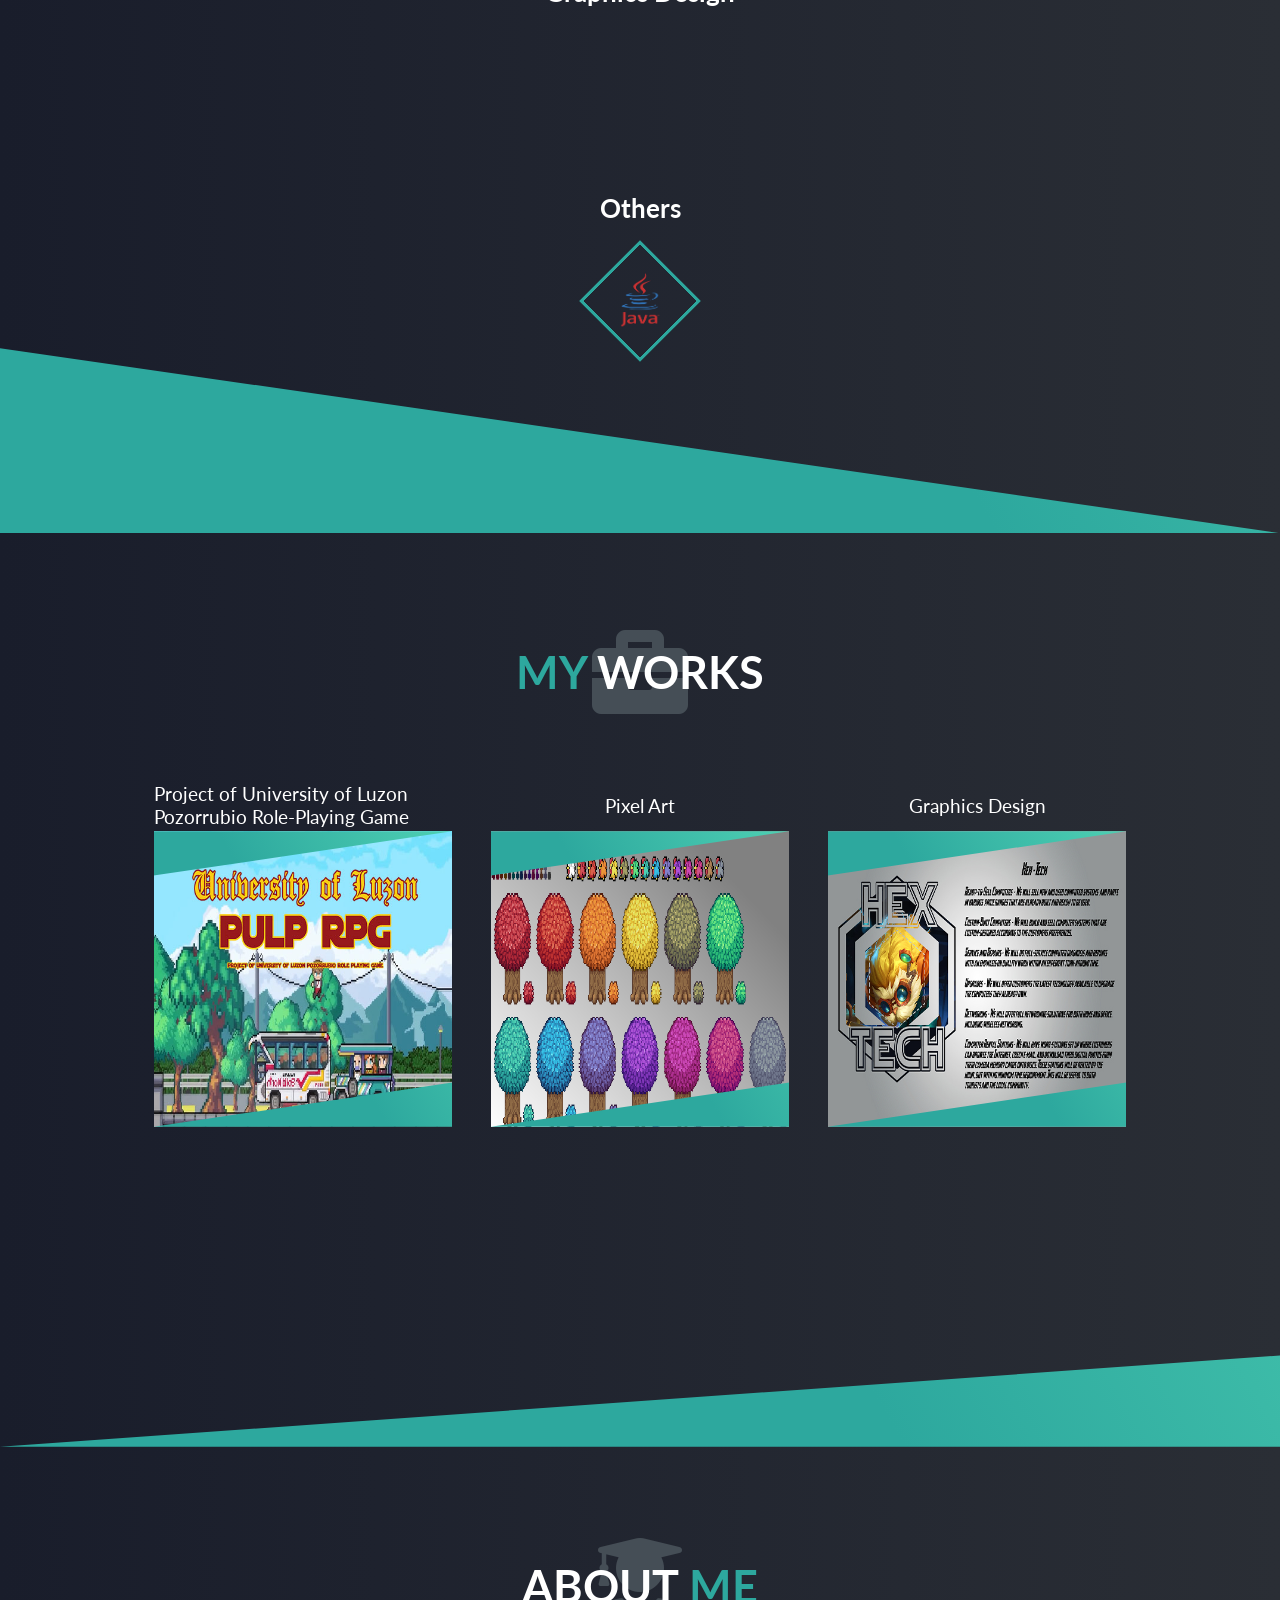
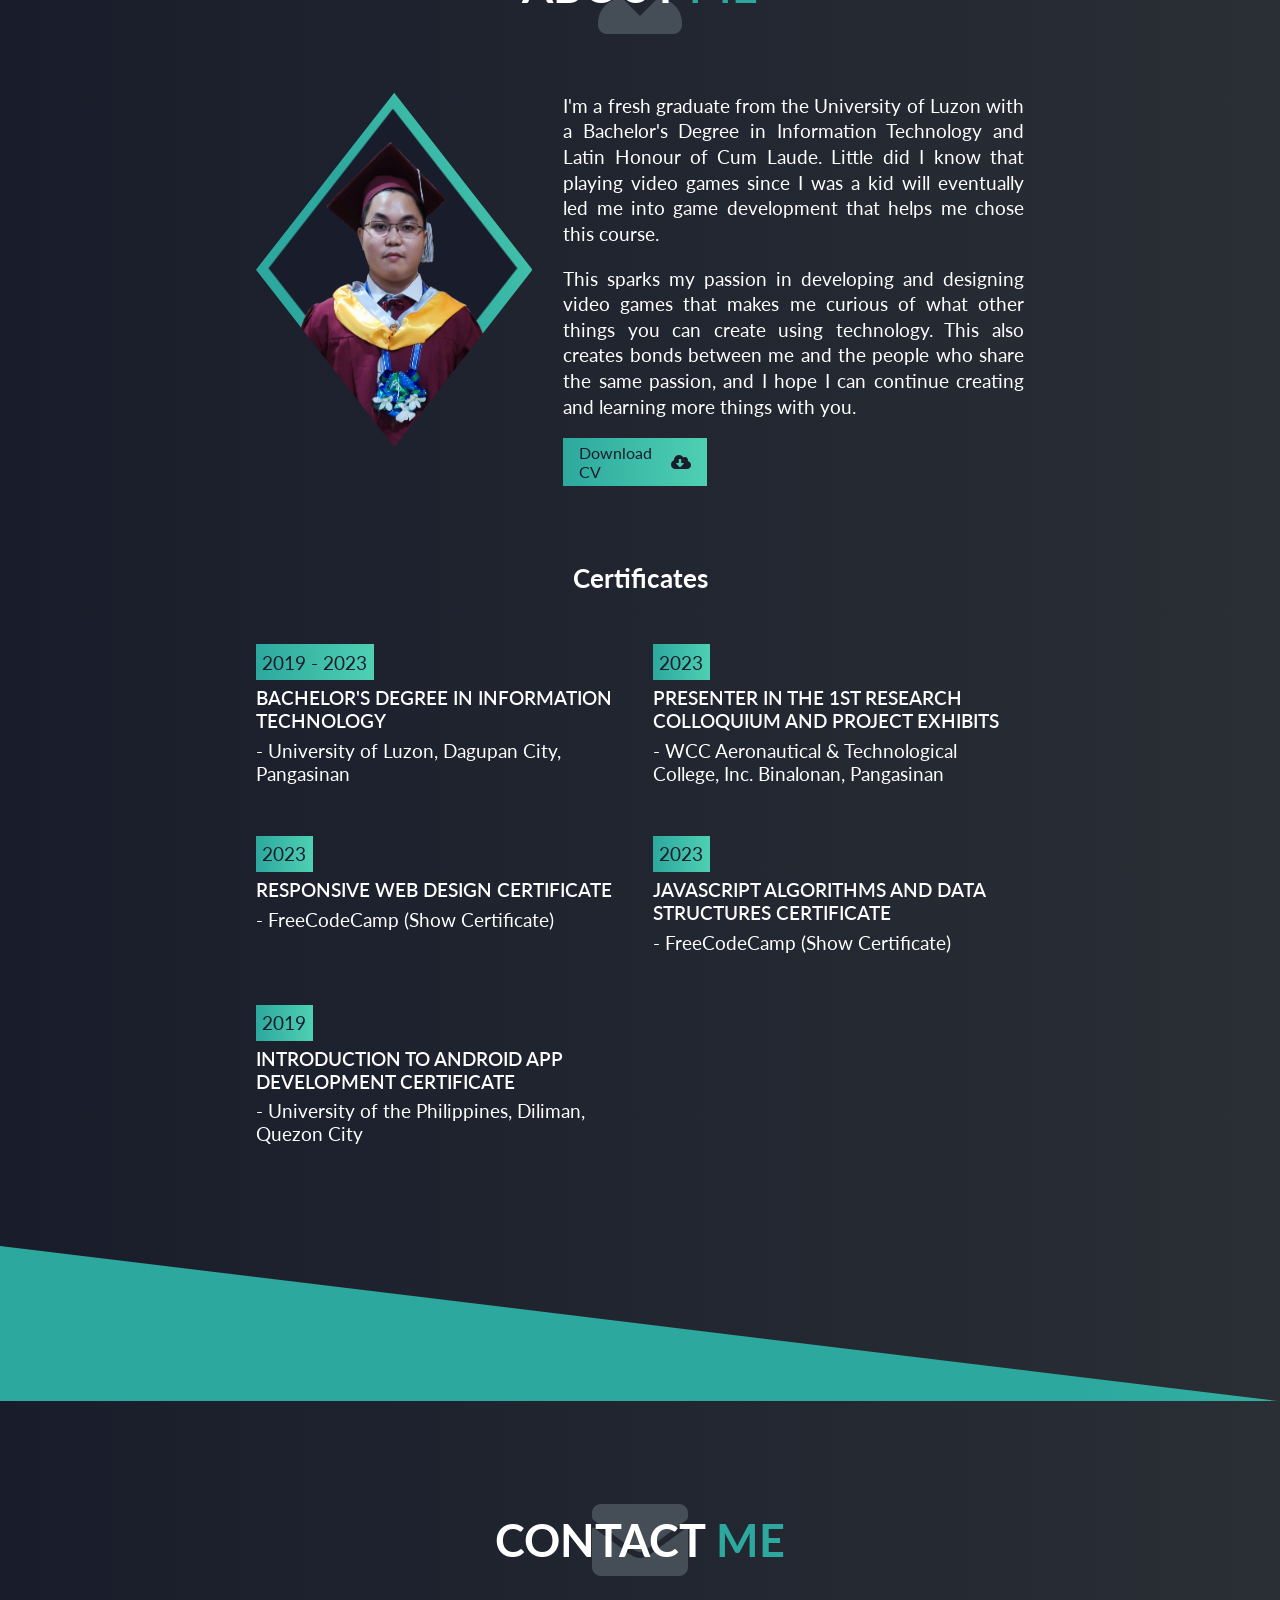
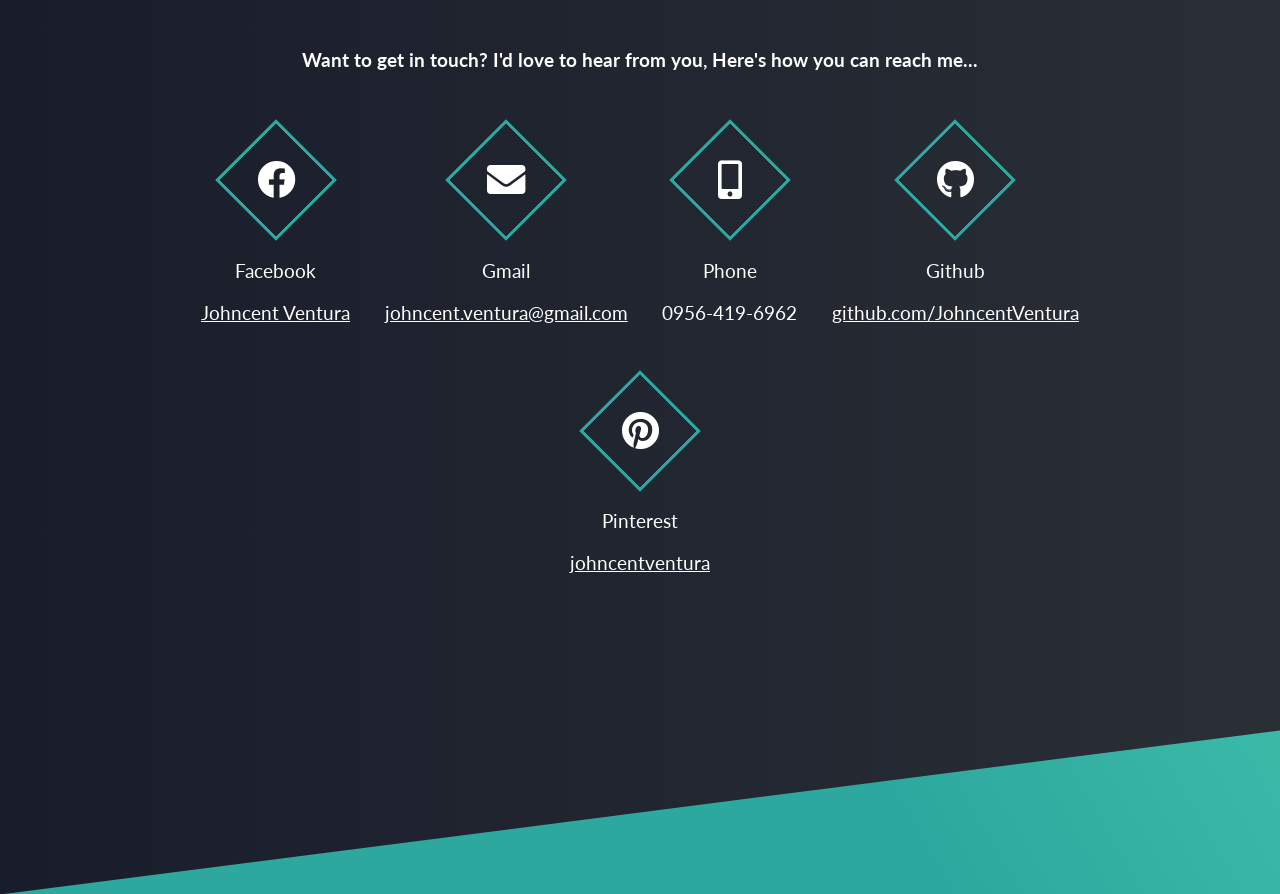
==== commit 123f1956: "Add files via upload" ====
--- a/index.html
+++ b/index.html
@@ -199,12 +199,12 @@
                 </div>
 
                 <div class="grid-item reveal">
-                    <div class="grid-title">Logo Design</div>
+                    <div class="grid-title">Graphics Design</div>
                     <img src="/Work Images/Business Plan Logo.jpg" alt="">
                     <div class="grid-description">
                         <div>Created using Adobe Photoshop</div>
                         <div class="links-container">
-                            <a href="https://www.pinterest.ph/johncentventura/logo-design/" target="_blank"
+                            <a href="https://www.pinterest.ph/johncentventura/graphics-design/" target="_blank"
                                 class="link">
                                 <i class="fab fa-pinterest"></i>
                             </a>
@@ -216,25 +216,6 @@
                         <div class="clip-path clip-path-3"></div>
                     </div>
                 </div>
-
-                <div class="grid-item reveal">
-                    <div class="grid-title">Tarpaulin Design</div>
-                    <img src="/Work Images/UL Tarpaulin.jpg" alt="">
-                    <div class="grid-description">
-                        <div>Created using Adobe Photoshop</div>
-                        <div class="links-container">
-                            <a href="https://www.pinterest.ph/johncentventura/tarpaulin-design/" target="_blank"
-                                class="link">
-                                <i class="fab fa-pinterest"></i>
-                            </a>
-                        </div>
-                    </div>
-                    <div class="grid-clip-paths">
-                        <div class="clip-path clip-path-1"></div>
-                        <div class="clip-path clip-path-2"></div>
-                        <div class="clip-path clip-path-3"></div>
-                    </div>
-                </div>
             </div>
 
             <div class="clip-path clip-path-4"></div>
@@ -252,7 +233,7 @@
                     <div class="personal-paragraph">
                         <p>
                             I'm a fresh graduate from the University of Luzon with a Bachelor's Degree in Information
-                            Technology. Little did I know that playing video games since I was a kid will eventually led
+                            Technology and Latin Honour of Cum Laude. Little did I know that playing video games since I was a kid will eventually led
                             me into game development that helps me chose this
                             course.
                         </p>
@@ -264,7 +245,7 @@
                         </p>
                     </div>
                     <div class="link-cv">
-                        <a href="/Carlos Johncent Ventura CV.docx" download="Carlos Johncent Ventura CV">
+                        <a href="/Documents/Carlos Johncent Ventura CV.docx" download="Carlos Johncent Ventura CV">
                             <div>Download CV</div>
                             <i class="fas fa-cloud-download-alt"></i>
                         </a>
--- a/styles.css
+++ b/styles.css
@@ -743,7 +743,7 @@
   }
   #id-works .grid-container {
     grid-template-columns: 1fr;
-    grid-template-rows: repeat(2, 1fr);
+    grid-template-rows: repeat(3, 1fr);
     gap: var(--xlarge-rem);
   }
   #id-works .clip-path-4 {
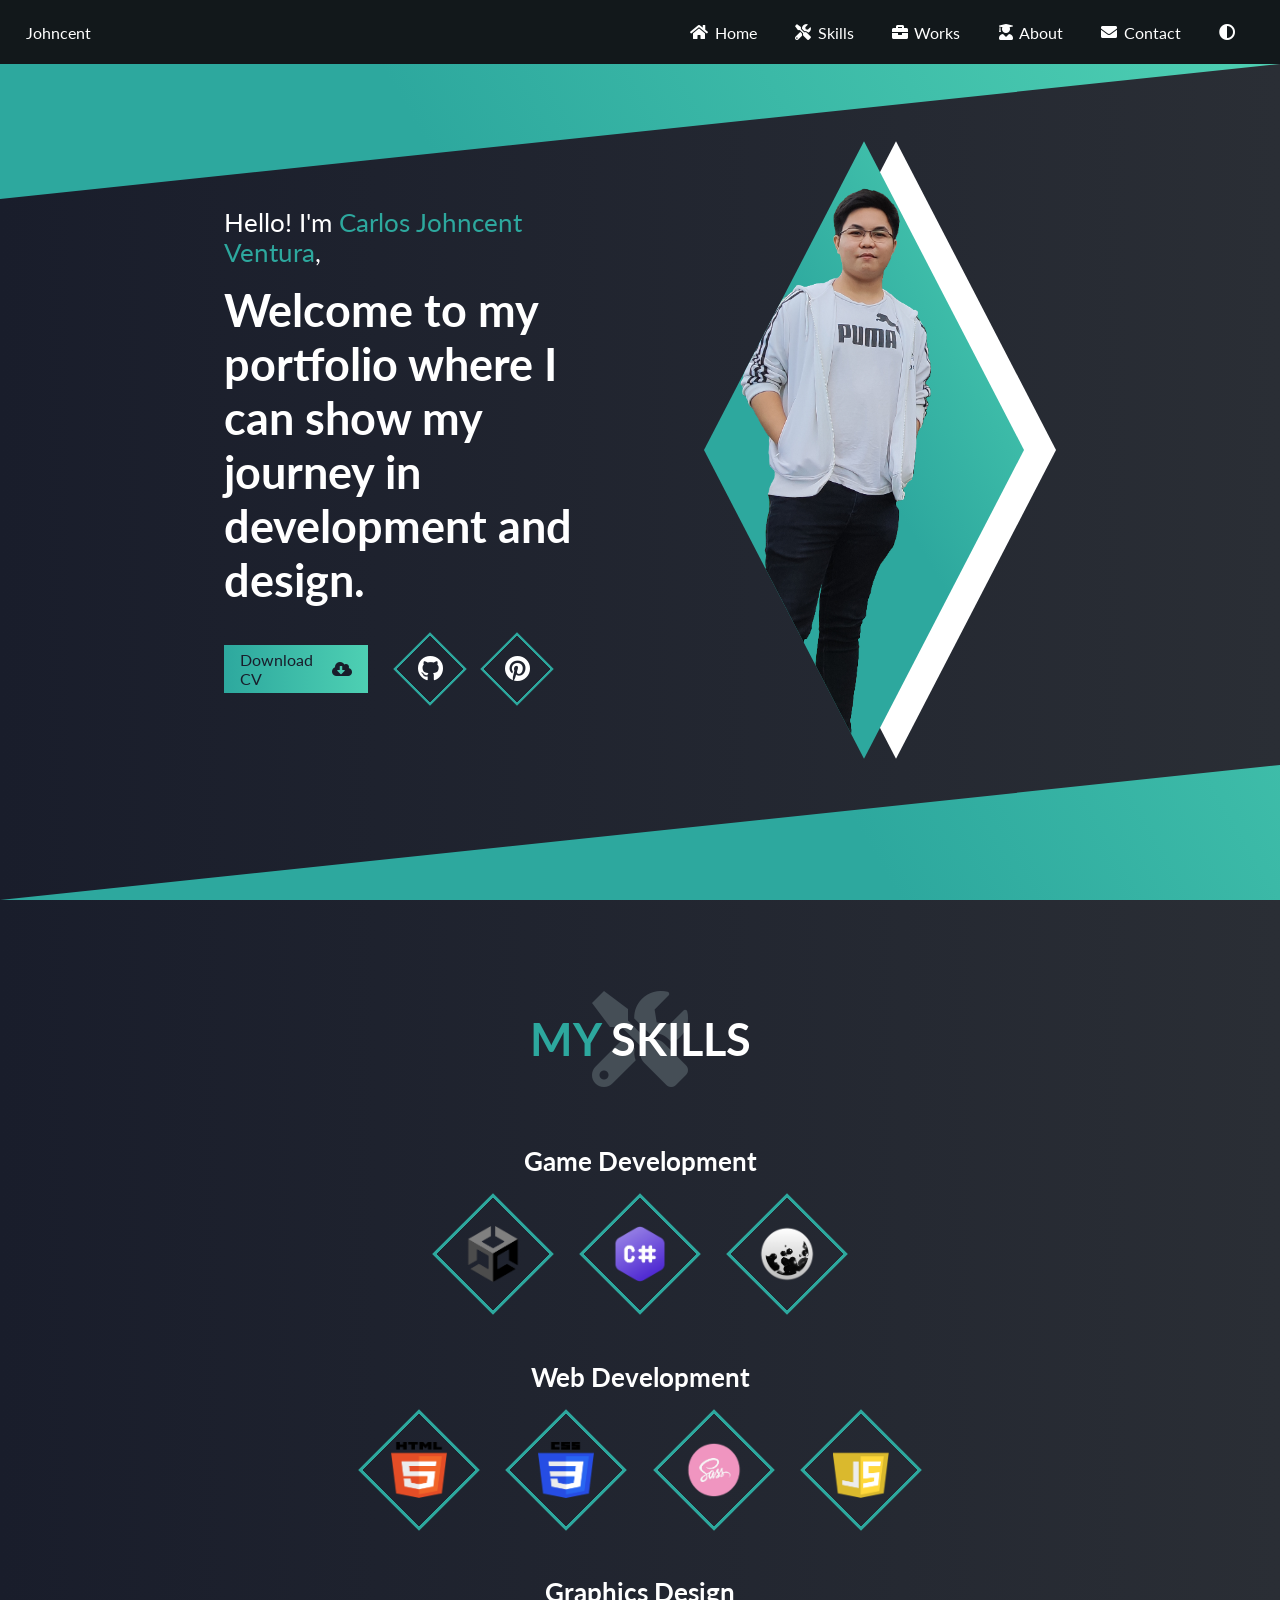
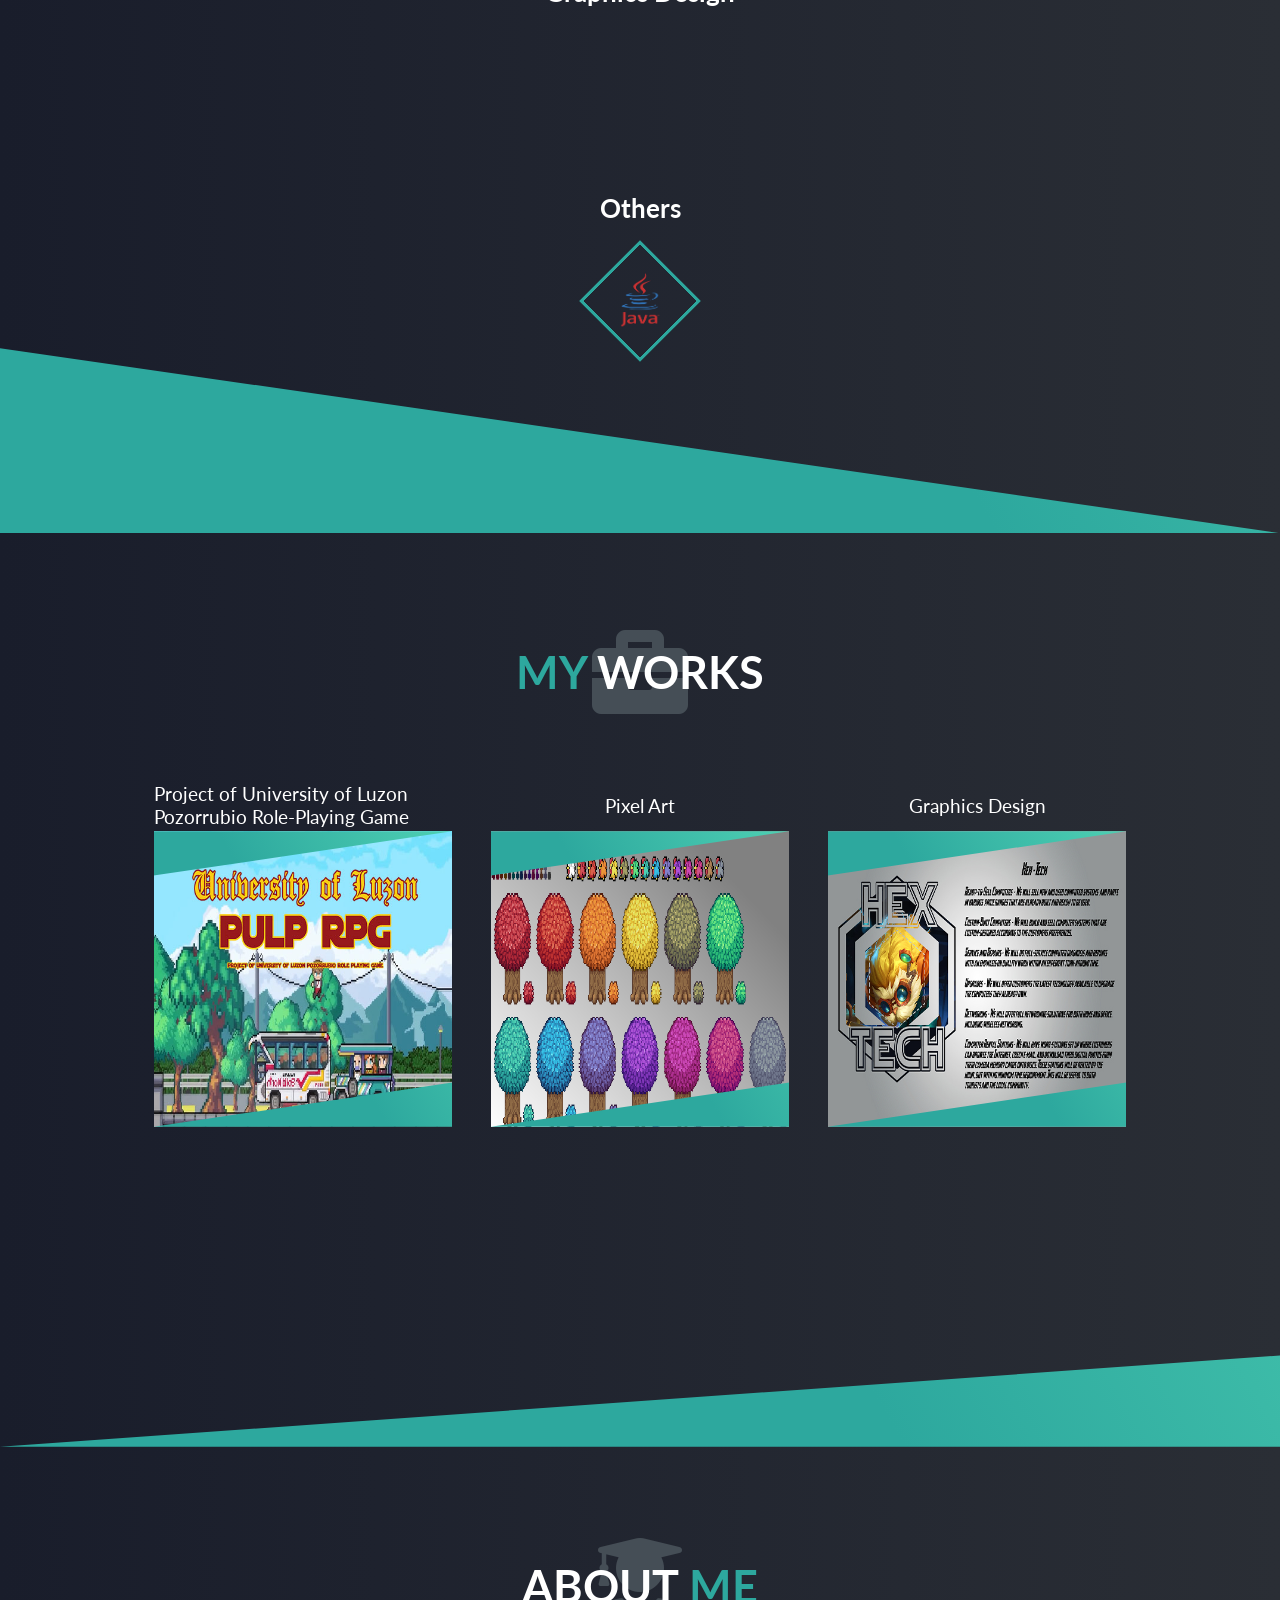
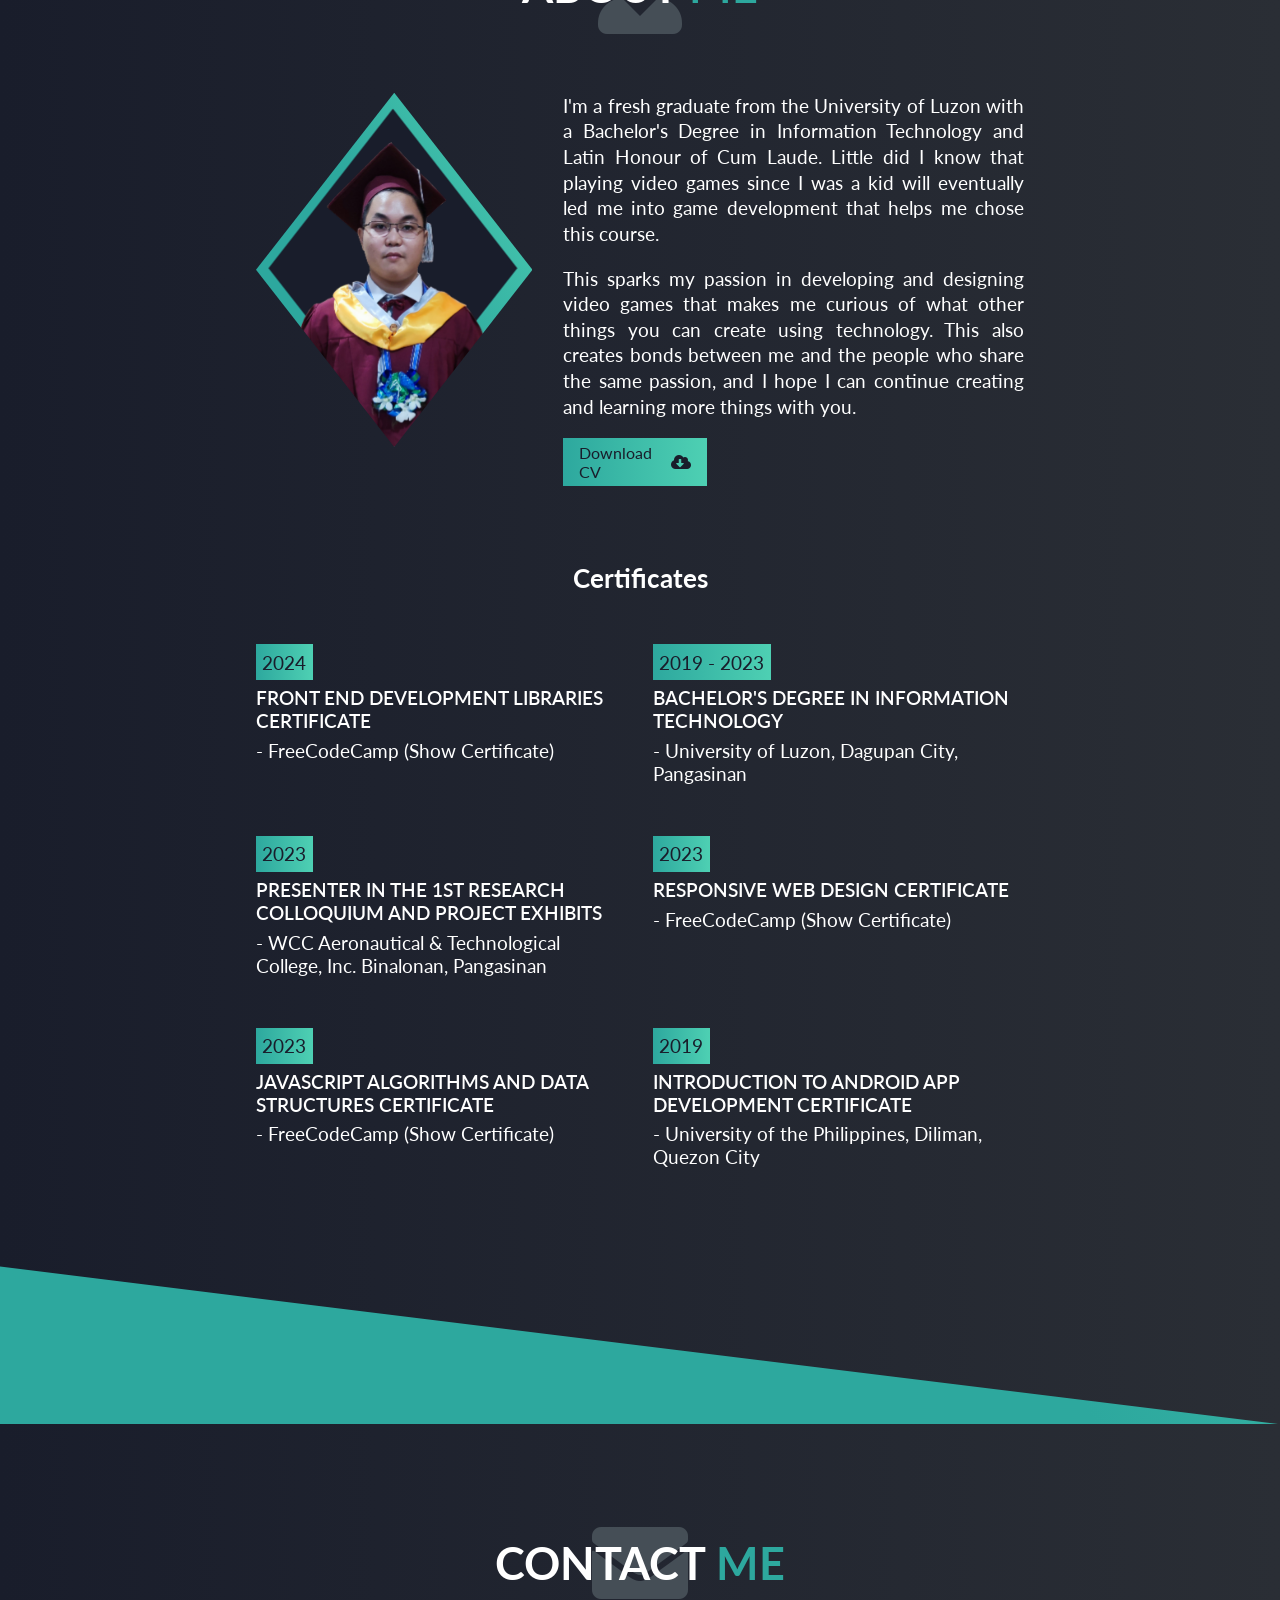
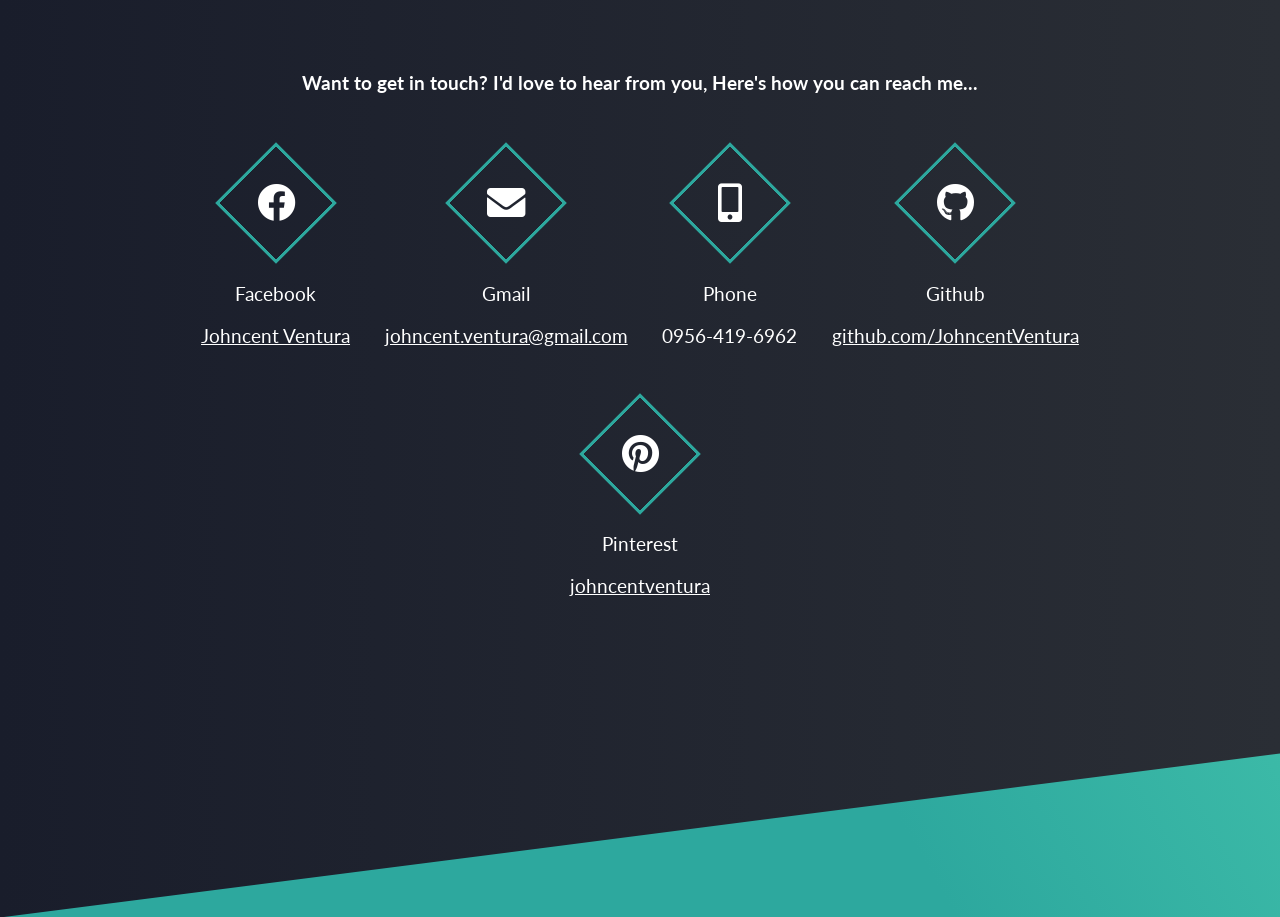
==== commit 3b3da844: "Add files via upload" ====
--- a/index.html
+++ b/index.html
@@ -66,7 +66,7 @@
                 <h1>Welcome to my portfolio where I can show my journey in development and design.</h1>
                 <div class="links-container">
                     <div class="link-cv">
-                        <a href="/Documents/Carlos Johncent Ventura CV.docx" download="Carlos Johncent Ventura CV">
+                        <a href="/Documents/Carlos Johncent Ventura CV.pdf" download="Carlos Johncent Ventura CV">
                             <div>Download CV</div>
                             <i class="fas fa-cloud-download-alt"></i>
                         </a>
@@ -245,7 +245,7 @@
                         </p>
                     </div>
                     <div class="link-cv">
-                        <a href="/Documents/Carlos Johncent Ventura CV.docx" download="Carlos Johncent Ventura CV">
+                        <a href="/Documents/Carlos Johncent Ventura CV.pdf" download="Carlos Johncent Ventura CV">
                             <div>Download CV</div>
                             <i class="fas fa-cloud-download-alt"></i>
                         </a>
@@ -255,6 +255,16 @@
             </div>
             <h2 class="reveal">Certificates</h2>
             <div class="timeline-container reveal">
+                <ul>
+                    <li class="timeline-when">2024</li>
+                    <li class="timeline-what">Front End Development Libraries Certificate</li>
+                    <li class="timeline-where">- FreeCodeCamp
+                        <a href="https://www.freecodecamp.org/certification/Johncent-Developer/front-end-development-libraries"
+                            target="_blank">
+                            (Show Certificate)
+                        </a>    
+                    </li>
+                </ul>   
                 <ul>
                     <li class="timeline-when">2019 - 2023</li>
                     <li class="timeline-what">Bachelor's Degree in Information Technology</li>
